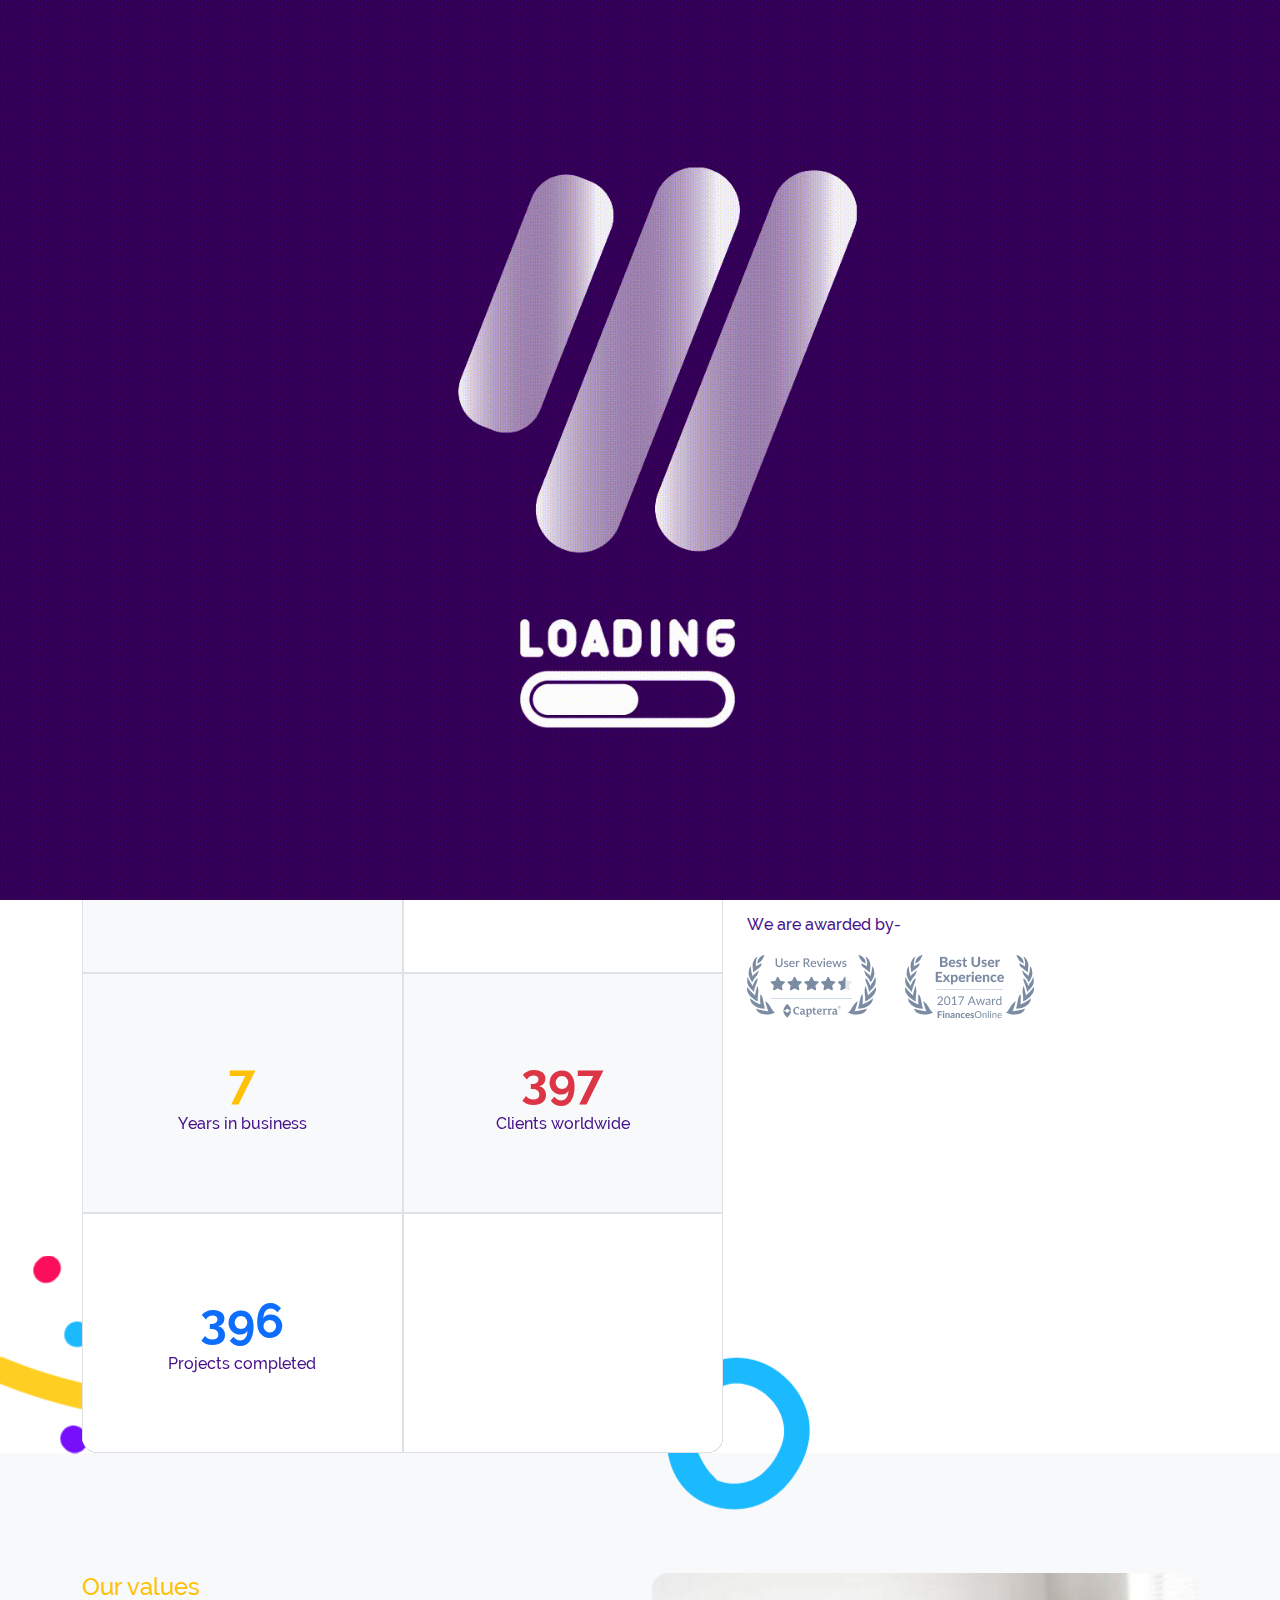
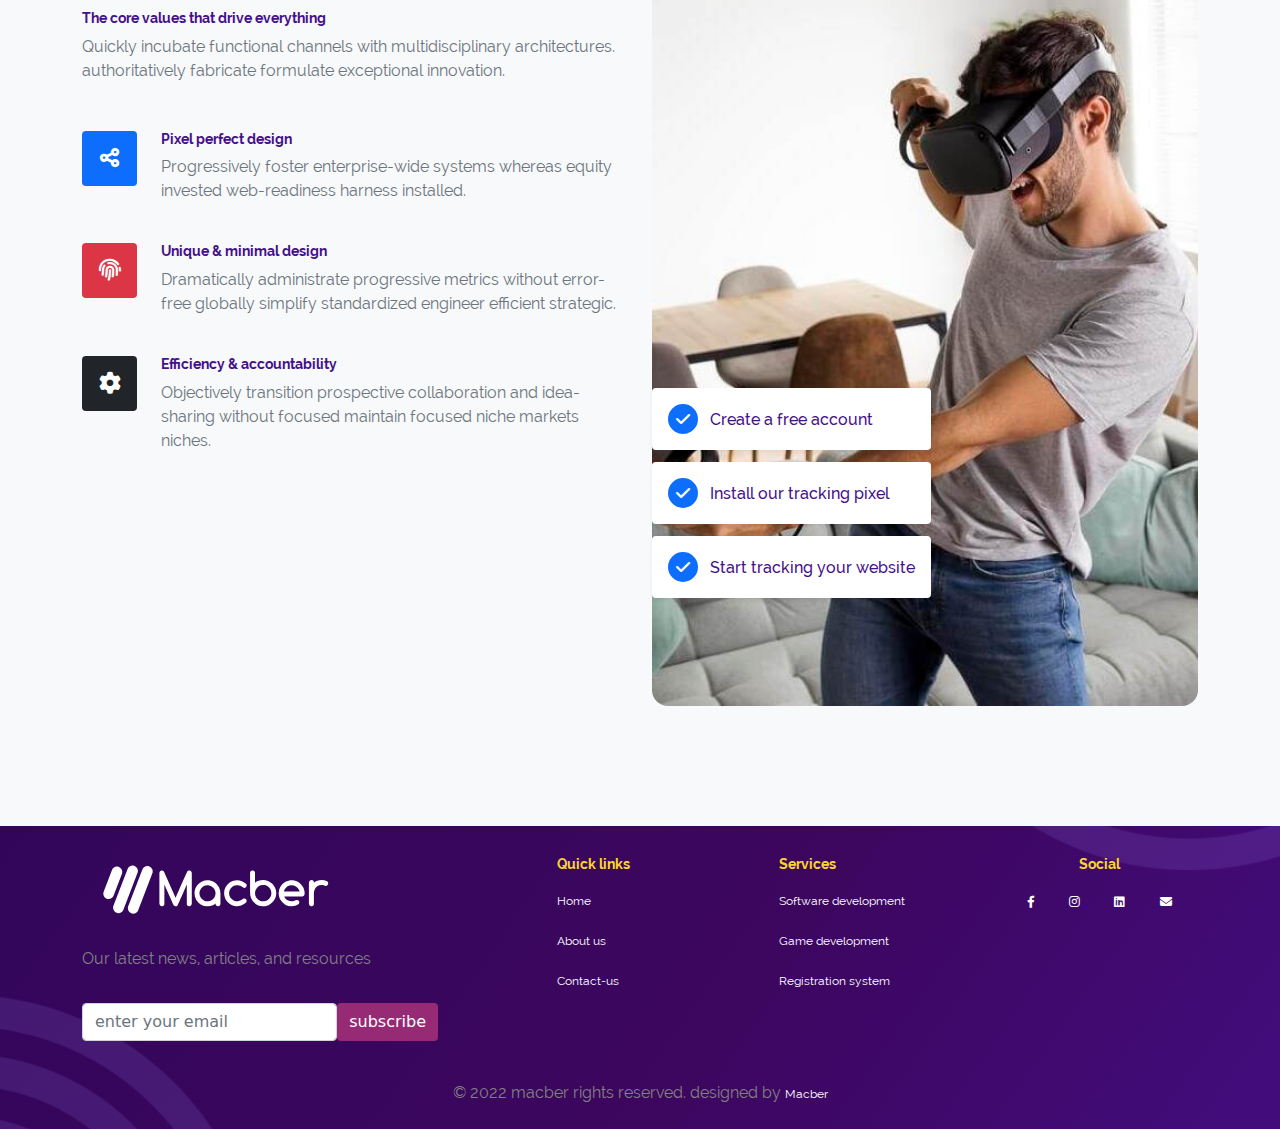
==== about.html @ 7d3a6efb "first commit" ====
<!DOCTYPE html>
<html lang="en">

<head>
    <meta charset="UTF-8">
    <meta http-equiv="X-UA-Compatible" content="IE=edge">
    <meta name="viewport" content="width=device-width, initial-scale=1.0">
    <meta property="og:title" content="macber Middle East 2023 | 23 - 24 May 2023" />
    <meta property="og:description"
        content="macber is a dynamic summit and large scale exhibition bringing together the converging worlds of ecommerce, retail, payments, fintech and identity." />
    <meta property="og:url" content="https://www.terrapinn.com/exhibition/macber -middle-east/index.stm" />
    <meta property="og:image" content="https://www.terrapinn.com/exhibition/macber -middle-east/img/sq_logo.gif" />
    <meta property="og:site_name" content="macber Middle East 2023" />
    <meta property="og:type" content="website" />
    <title>About | Macber</title>
    <link href="src/image/icons/favicon.svg" rel="icon" media="(prefers-color-scheme: light)" />
    <link href="src/image/icons/favicon.svg" rel="icon" media="(prefers-color-scheme: dark)" />
    <link rel="apple-touch-icon-precomposed" sizes="57x57" href="src/image/icons/favicon.svg" />
    <link rel="apple-touch-icon-precomposed" sizes="114x114" href="src/image/icons/favicon.svg" />
    <link rel="apple-touch-icon-precomposed" sizes="72x72" href="src/image/icons/favicon.svg" />
    <link rel="apple-touch-icon-precomposed" sizes="144x144" href="src/image/icons/favicon.svg" />
    <link rel="apple-touch-icon-precomposed" sizes="60x60" href="src/image/icons/favicon.svg" />
    <link rel="apple-touch-icon-precomposed" sizes="120x120" href="src/image/icons/favicon.svg" />
    <link rel="apple-touch-icon-precomposed" sizes="76x76" href="src/image/icons/favicon.svg" />
    <link rel="apple-touch-icon-precomposed" sizes="152x152" href="src/image/icons/favicon.svg" />
    <link rel="icon" type="image/png" href="src/image/icons/favicon.svg" sizes="196x196" />
    <link rel="icon" type="image/png" href="src/image/icons/favicon.svg" sizes="96x96" />
    <link rel="icon" type="image/png" href="src/image/icons/favicon.svg" sizes="32x32" />
    <link rel="icon" type="image/png" href="src/image/icons/favicon.svg" sizes="16x16" />
    <link rel="icon" type="image/png" href="src/image/icons/favicon.svg" sizes="128x128" />
    <meta name="application-name" content="&nbsp;" />
    <meta name="msapplication-TileColor" content="#fff" />
    <meta name="msapplication-TileImage" content="mstile-144x144.png" />
    <meta name="msapplication-square70x70logo" content="mstile-70x70.png" />
    <meta name="msapplication-square150x150logo" content="mstile-150x150.png" />
    <meta name="msapplication-wide310x150logo" content="mstile-310x150.png" />
    <meta name="msapplication-square310x310logo" content="mstile-310x310.png" />

    <!-- ADD STYLESHEET -->
    <link rel="stylesheet" href="src/css/bootstrap.min.css">
    <link rel="stylesheet" href="src/css/common.css">
    <link rel="stylesheet" href="src/css/main.css">
    <link rel="stylesheet" href="src/css/headerFooter.css">
    <link rel="stylesheet" href="src/css/contact.css">
    <link rel="stylesheet" href="src/css/media-screen.css">
    <link rel="stylesheet" href="src/icons/fontawesome-free-6.1.1-web/css/all.css">
    <link rel="stylesheet" href="https://cdnjs.cloudflare.com/ajax/libs/animate.css/4.1.1/animate.min.css" />
    <!-- END STYLESHEET -->
</head>

<body onload="loadfun()">
    <div id="Loading">
    </div>
    <!-- START_NAVBAR -->
    <nav class="navbar navbar-expand-lg navbar-light  ">
        <div class="container-fluid">
            <div class="d-flex" >
                <a class="navbar-brand" href="index.html"><img src="src/image/logos/Macber logo.svg" class="w-100"
                  alt="mavber-logo"></a>
          <button class="navbar-toggler about-btn" type="button" data-bs-toggle="collapse"
              data-bs-target="#navbarSupportedContent" aria-controls="navbarSupportedContent" aria-expanded="false"
              aria-label="Toggle navigation">
              <i class="fa-solid fa-bars"></i>
          </button>
              </div>
           
            <div class="collapse navbar-collapse" id="navbarSupportedContent">
                <ul class=" navbar-nav  ms-auto ">
                    <li class="nav-item ">
                        <a class="nav-link " href="index.html" target="_blank">Home </a>
                    </li>
                    <li class="nav-item active">
                        <a class="nav-link " href="about.html">About</a>
                    </li>  
                </ul>
            </div>
        </div>
    </nav>
    <!-- END_NAVBAR -->
    <!-- START HEADER SECTION -->
    <section class="hero-section-2 about-header-section ptb-120 position-relative overflow-hidden py-3 ">
        <div class="container">
            <div class="row ">
                <div class="col-lg-12 col-md-12 col-sm-12 ">
                    
                    <div class="hero-img relative circle-shape-images">
                        <!--animated shape start-->
                        <div class="bubbles">
                            <div class="bubble"></div>
                            <div class="bubble"></div>
                            <div class="bubble"></div>
                            <div class="bubble"></div>
                            <div class="bubble"></div>
                            <div class="bubble"></div>
                            <div class="bubble"></div>
                            <div class="bubble"></div>
                            <div class="bubble"></div>
                            <div class="bubble"></div>

                        </div>
                    </div>
                   
                    <!--animated shape end-->
                    <div class="row">
                        <div class="col-md-6 m-auto">
                            <div class="content-left">
                                <div class="about-info mb-5">
                                    <h1 class=""><span class="text-uppercase">Grow your</span><br> Business <br>and Customer <span class="text-uppercase">Satisfaction</span> <br> </h1>
                                    <p class="lead text-muted mt-5" style="line-height: 1.5;">Dynamically disintermediate technically sound technologies with
                                        compelling quality vectors error-free communities. </p>
                                </div>
                            </div>
                        </div>
                        <div class="col-md-6">
                            <img src="src/image/aboutnew.png"ass="w-100 img-fluid"  style="width: 100% !important ;">
                        </div>
                    </div>
                </div>
            </div>
        </div>
    </section>
    <!-- End HEADER SECTION -->
    <!-- Story Section -->
    <section class="story ">
        <div class="container">
            <div class="row">
                <div class="col-lg-5 col-sm-12 order-lg-1 ">
                    <div class="head-content">
                        <h4 class="small-text">Our Story</h4>
                        <h2>A Great Story Starts with a Friendly Team</h2>
                        <p class="text-secondary">Globally e-enable principle-centered e-business before dynamic quality
                            vectors cross-media
                            materials before proactive outsourcing leverage other's vertical technology leadership. </p>
                    </div>
                    <div class="mt-4">
                        <h6 class="mb-3">We Are Awarded By-</h6>
                        <img src="src/image/awards-01.png" alt="awards" class="me-4 img-fluid">
                        <img src="src/image/awards-02.png" alt="awards" class="img-fluid">
                    </div>
                </div>
                <div class="col-lg-7 col-sm-12 order-lg-0  wow animate__fadeInLeft " data-wow-duration="2s">
                    <div class="story-grid-wrapper position-relative">
                        <!--animated shape start-->
                        <ul class="position-absolute animate-element parallax-element shape-service d-none d-lg-block"
                            style="transform: translate3d(0px, 0px, 0px); transform-style: preserve-3d; backface-visibility: hidden;">
                            <li class="layer" data-depth="0.02"
                                style="position: relative; display: block; left: 0px; top: 0px; transform: translate3d(-4.6366px, 0.521575px, 0px); transform-style: preserve-3d; backface-visibility: hidden;">
                                <img src="src/image/image-2.png" alt="shape"
                                    class="img-fluid position-absolute color-shape-2 z-5">
                            </li>
                            <li class="layer" data-depth="0.03"
                                style="position: absolute; display: block; left: 0px; top: 0px;  width: 100%; transform: translate3d(-6.9549px, 0.782362px, 0px); transform-style: preserve-3d; backface-visibility: hidden;">
                                <img src="src/image/feature-3.png" alt="shape"
                                    class="img-fluid position-absolute color-shape-3 ">
                            </li>
                        </ul>
                        <!--animated shape end-->
                        <div class="story-grid rounded-custom bg-dark overflow-hidden position-relative">
                            <div class="story-item bg-light border">
                                <h3 class="display-5 fw-bold mb-1 text-success counter"data-speed="1000">150</h3>
                                <h6 class="mb-0">Active Users</h6>
                            </div>
                            <div class="story-item bg-white border">
                                <h3 class="display-5 fw-bold mb-1 text-primary counter"data-speed="1000">24</h3>
                                <h6 class="mb-0">Team Members</h6>
                            </div>
                            <div class="story-item bg-light border">
                                <h3 class="display-5 fw-bold mb-1 text-warning ">7</h3>
                                <h6 class="mb-0">Years In Business</h6>
                            </div>
                            <div class="story-item bg-light border">
                                <h3 class="display-5 fw-bold mb-1 text-danger counter"data-speed="1000">400</h3>
                                <h6 class="mb-0">Clients Worldwide</h6>
                            </div>
                            <div class="story-item bg-white border">
                                <h3 class="display-5 fw-bold mb-1 text-primary counter"data-speed="1000">1250</h3>
                                <h6 class="mb-0">Projects Completed</h6>
                            </div>
                            <div class="story-item bg-white border">
                                
                            </div>
                        </div>
                    </div>
                </div>
            </div>
        </div>
    </section>
    <!-- End Section -->
    <!-- values section -->
    <section class="values ptb-120">
        <div class="container">
            <div class="row">
                <div class="col-lg-6 col-sm-12  wow animate__fadeInLeft " data-wow-duration="5s">
                    <div class="head-content">
                        <h4 class="small-text text-warning">Our Values</h4>
                        <h2>The Core Values that Drive Everything</h2>
                        <p class="text-secondary">Quickly incubate functional channels with multidisciplinary
                            architectures. Authoritatively fabricate formulate exceptional innovation.</p>
                    </div>
                    <ul class="list-unstyled mt-5">
                        <li class="d-flex align-items-start mb-4">
                            <div class="icon-box bg-primary rounded me-4 ">
                                <i class="fa-solid fa-share-nodes text-white"></i>
                            </div>
                            <div class="icon-content">
                                <h3>Pixel Perfect Design </h3>
                                <p class="text-secondary">
                                    Progressively foster enterprise-wide systems whereas equity invested web-readiness
                                    harness installed.
                                </p>
                            </div>
                        </li>
                        <li class="d-flex align-items-start mb-4">
                            <div class="icon-box bg-danger rounded me-4 ">
                                <i class="fa-solid fa-fingerprint"></i>
                            </div>
                            <div class="icon-content">
                                <h3>Unique & Minimal Design</h3>
                                <p class="text-secondary">
                                    Dramatically administrate progressive metrics without error-free globally simplify
                                    standardized engineer efficient strategic.
                                </p>
                            </div>
                        </li>
                        <li class="d-flex align-items-start mb-4">
                            <div class="icon-box bg-dark rounded me-4 ">
                                <i class="fa-solid fa-gear"></i>
                            </div>
                            <div class="icon-content">
                                <h3>Efficiency & Accountability</h3>
                                <p class="text-secondary">
                                    Objectively transition prospective collaboration and idea-sharing without focused
                                    maintain focused niche markets niches.
                                </p>
                            </div>
                        </li>
                    </ul>
                </div>
                <div class="col-lg-6 col-sm-12">
                    <div class="feature-img-warp position-relative d-flex flex-column align-content-end">
                        <ul class="img-overlay-list list-unstyled position-absolute">
                            <li class="d-flex align-items-center bg-white rounded shadow-sm p-3">
                                <i class="fas fa-check bg-primary text-white rounded-circle"></i>
                                <h6 class="mb-0">Create a Free Account</h6>
                            </li>
                            <li class="d-flex align-items-center bg-white rounded shadow-sm p-3">
                                <i class="fas fa-check bg-primary text-white rounded-circle"></i>
                                <h6 class="mb-0">Install Our Tracking Pixel</h6>
                            </li>
                            <li class="d-flex align-items-center bg-white rounded shadow-sm p-3">
                                <i class="fas fa-check bg-primary text-white rounded-circle"></i>
                                <h6 class="mb-0">Start Tracking your Website</h6>
                            </li>
                        </ul>
                        <img src="src/image/feature-img3.jpg" alt="feature image" class="img-fluid rounded-custom">
                    </div>
                </div>
            </div>
        </div>
    </section>
    <!-- Start Team Section -->
    <!-- <section class="team ptb-120 wow animate__fadeIn" data-wow-duration="2s" id="Team">
        <div class="container">
            <div class="row">
                <div class="col-lg-12 col-sm-12">
                    <div class="head-content text-center">
                        <h4 class="small-text text-warning">Our Team</h4>
                        <h2>The People Behind Macber</h2>
                        <p class="text-secondary">Intrinsicly strategize cutting-edge before interoperable applications
                            <br> incubate extensive expertise through integrated intellectual capital.
                        </p>
                    </div>
                </div>
                <div class="col-lg-3 col-md-6 col-sm-12">
                    <div class="team-single-wrap mb-5">
                        <div class="team-img rounded-custom">
                            <img src="src/image/team-1.jpg" alt="team" class="img-fluid position-relative">
                            <ul class="list-unstyled team-social-list d-flex flex-column mb-0">
                                <li class="list-inline-item"><a href="#"><i class="fab fa-linkedin-in"></i></a></li>
                                <li class="list-inline-item"><a href="#"><i class="fab fa-twitter"></i></a></li>
                                <li class="list-inline-item"><a href="#"><i class="fab fa-github"></i></a></li>
                                <li class="list-inline-item"><a href="#"><i class="fab fa-facebook-f"></i></a></li>
                            </ul>
                        </div>
                        <div class="team-info mt-4 text-center">
                            <h5 class="h6 mb-1">John Sullivan</h5>
                            <p class="text-muted small mb-0">Front End Developer</p>
                        </div>
                    </div>

                </div>
                <div class="col-lg-3 col-md-6 col-sm-12">
                    <div class="team-single-wrap mb-5">
                        <div class="team-img rounded-custom">
                            <img src="src/image/team-1.jpg" alt="team" class="img-fluid position-relative">
                            <ul class="list-unstyled team-social-list d-flex flex-column mb-0">
                                <li class="list-inline-item"><a href="#"><i class="fab fa-linkedin-in"></i></a></li>
                                <li class="list-inline-item"><a href="#"><i class="fab fa-twitter"></i></a></li>
                                <li class="list-inline-item"><a href="#"><i class="fab fa-github"></i></a></li>
                                <li class="list-inline-item"><a href="#"><i class="fab fa-facebook-f"></i></a></li>
                            </ul>
                        </div>
                        <div class="team-info mt-4 text-center">
                            <h5 class="h6 mb-1">John Sullivan</h5>
                            <p class="text-muted small mb-0">Front End Developer</p>
                        </div>
                    </div>

                </div>
                <div class="col-lg-3 col-md-6 col-sm-12">
                    <div class="team-single-wrap mb-5">
                        <div class="team-img rounded-custom">
                            <img src="src/image/team-1.jpg" alt="team" class="img-fluid position-relative">
                            <ul class="list-unstyled team-social-list d-flex flex-column mb-0">
                                <li class="list-inline-item"><a href="#"><i class="fab fa-linkedin-in"></i></a></li>
                                <li class="list-inline-item"><a href="#"><i class="fab fa-twitter"></i></a></li>
                                <li class="list-inline-item"><a href="#"><i class="fab fa-github"></i></a></li>
                                <li class="list-inline-item"><a href="#"><i class="fab fa-facebook-f"></i></a></li>
                            </ul>
                        </div>
                        <div class="team-info mt-4 text-center">
                            <h5 class="h6 mb-1">John Sullivan</h5>
                            <p class="text-muted small mb-0">Front End Developer</p>
                        </div>
                    </div>

                </div>
                <div class="col-lg-3 col-md-6 col-sm-12">
                    <div class="team-single-wrap mb-5">
                        <div class="team-img rounded-custom">
                            <img src="src/image/team-1.jpg" alt="team" class="img-fluid position-relative">
                            <ul class="list-unstyled team-social-list d-flex flex-column mb-0">
                                <li class="list-inline-item"><a href="#"><i class="fab fa-linkedin-in"></i></a></li>
                                <li class="list-inline-item"><a href="#"><i class="fab fa-twitter"></i></a></li>
                                <li class="list-inline-item"><a href="#"><i class="fab fa-github"></i></a></li>
                                <li class="list-inline-item"><a href="#"><i class="fab fa-facebook-f"></i></a></li>
                            </ul>
                        </div>
                        <div class="team-info mt-4 text-center">
                            <h5 class="h6 mb-1">John Sullivan</h5>
                            <p class="text-muted small mb-0">Front End Developer</p>
                        </div>
                    </div>

                </div>
                <div class="col-lg-3 col-md-6 col-sm-12">
                    <div class="team-single-wrap mb-5">
                        <div class="team-img rounded-custom">
                            <img src="src/image/team-1.jpg" alt="team" class="img-fluid position-relative">
                            <ul class="list-unstyled team-social-list d-flex flex-column mb-0">
                                <li class="list-inline-item"><a href="#"><i class="fab fa-linkedin-in"></i></a></li>
                                <li class="list-inline-item"><a href="#"><i class="fab fa-twitter"></i></a></li>
                                <li class="list-inline-item"><a href="#"><i class="fab fa-github"></i></a></li>
                                <li class="list-inline-item"><a href="#"><i class="fab fa-facebook-f"></i></a></li>
                            </ul>
                        </div>
                        <div class="team-info mt-4 text-center">
                            <h5 class="h6 mb-1">John Sullivan</h5>
                            <p class="text-muted small mb-0">Front End Developer</p>
                        </div>
                    </div>

                </div>
                <div class="col-lg-3 col-md-6 col-sm-12">
                    <div class="team-single-wrap mb-5">
                        <div class="team-img rounded-custom">
                            <img src="src/image/team-1.jpg" alt="team" class="img-fluid position-relative">
                            <ul class="list-unstyled team-social-list d-flex flex-column mb-0">
                                <li class="list-inline-item"><a href="#"><i class="fab fa-linkedin-in"></i></a></li>
                                <li class="list-inline-item"><a href="#"><i class="fab fa-twitter"></i></a></li>
                                <li class="list-inline-item"><a href="#"><i class="fab fa-github"></i></a></li>
                                <li class="list-inline-item"><a href="#"><i class="fab fa-facebook-f"></i></a></li>
                            </ul>
                        </div>
                        <div class="team-info mt-4 text-center">
                            <h5 class="h6 mb-1">John Sullivan</h5>
                            <p class="text-muted small mb-0">Front End Developer</p>
                        </div>
                    </div>

                </div>
                <div class="col-lg-3 col-md-6 col-sm-12">
                    <div class="team-single-wrap mb-5">
                        <div class="team-img rounded-custom">
                            <img src="src/image/team-1.jpg" alt="team" class="img-fluid position-relative">
                            <ul class="list-unstyled team-social-list d-flex flex-column mb-0">
                                <li class="list-inline-item"><a href="#"><i class="fab fa-linkedin-in"></i></a></li>
                                <li class="list-inline-item"><a href="#"><i class="fab fa-twitter"></i></a></li>
                                <li class="list-inline-item"><a href="#"><i class="fab fa-github"></i></a></li>
                                <li class="list-inline-item"><a href="#"><i class="fab fa-facebook-f"></i></a></li>
                            </ul>
                        </div>
                        <div class="team-info mt-4 text-center">
                            <h5 class="h6 mb-1">John Sullivan</h5>
                            <p class="text-muted small mb-0">Front End Developer</p>
                        </div>
                    </div>

                </div>
                <div class="col-lg-3 col-md-6 col-sm-12">
                    <div class="team-single-wrap mb-5">
                        <div class="team-img rounded-custom">
                            <img src="src/image/team-1.jpg" alt="team" class="img-fluid position-relative">
                            <ul class="list-unstyled team-social-list d-flex flex-column mb-0">
                                <li class="list-inline-item"><a href="#"><i class="fab fa-linkedin-in"></i></a></li>
                                <li class="list-inline-item"><a href="#"><i class="fab fa-twitter"></i></a></li>
                                <li class="list-inline-item"><a href="#"><i class="fab fa-github"></i></a></li>
                                <li class="list-inline-item"><a href="#"><i class="fab fa-facebook-f"></i></a></li>
                            </ul>
                        </div>
                        <div class="team-info mt-4 text-center">
                            <h5 class="h6 mb-1">John Sullivan</h5>
                            <p class="text-muted small mb-0">Front End Developer</p>
                        </div>
                    </div>

                </div>
            </div>
        </div>
    </section> -->
    <!-- End Team Section -->
    <!-- Start location Section -->
    <!-- <section class="location ptb-120 wow animate__fadeIn " data-wow-duration="2s">
        <div class="container">
            <div class="row">
                <div class="col-lg-12 col-ssm-12">
                    <div class="head-content text-center">
                        <h4 class="small-text text-warning">Our Office</h4>
                        <h2>Located Around the World</h2>
                        <p class="text-secondary">
                            Dynamically technically sound technologies with parallel task <br> convergence quality
                            vectors through excellent relationships.
                        </p>
                    </div>
                </div>
                <div class="col-lg-4 col-md-6 mt-4 mt-lg-0 mt-xl-0">
                    <div class="rounded-custom border d-block office-address overflow-hidden z-2"
                        style="background: url('src/image/AdobeStock_273522677.jpeg') no-repeat center center / cover">
                        <div class="office-content text-center p-4">
                            <span class="office-overlay"></span>
                            <div class="office-info">
                                <h5 class="text-white">Egypt</h5>
                                <address>
                                   
                                </address>
                            </div>
                        </div>
                    </div>
                </div>
                <div class="col-lg-4 col-md-6 mt-4 mt-lg-0 mt-xl-0">
                    <div class="rounded-custom border d-block office-address overflow-hidden z-2"
                        style="background: url('src/image/AdobeStock_250903337.jpeg') no-repeat center center / cover">
                        <div class="office-content text-center p-4">
                            <span class="office-overlay"></span>
                            <div class="office-info">
                                <h5 class="text-white">United Kingdom</h5>
                                <address>
                                    <br> <br>
                                </address>
                            </div>
                        </div>
                    </div>
                </div>
                <div class="col-lg-4 col-md-6 mt-4 mt-lg-0 mt-xl-0">
                    <div class="rounded-custom border d-block office-address overflow-hidden z-2"
                        style="background: url('src/image/AdobeStock_323305485.jpeg') no-repeat center center / cover">
                        <div class="office-content text-center p-4">
                            <span class="office-overlay"></span>
                            <div class="office-info">
                                <h5 class="text-white">Saudi Arabia</h5>
                                <address>
                                   
                                </address>
                            </div>
                        </div>
                    </div>
                </div>
                
            </div>
        </div>
    </section> -->
    <!-- END Location Section -->

    <!-- Start Footer Section -->
    <footer class="footer-section  ">
        <!--footer top start-->
        <div class="footer-top  text-white ptb-30">
            <div class="container">
                <div class="row justify-content-between">
                    <div class="col-md-9 col-lg-4 mb-md-4 mb-lg-0">
                        <div class="footer-single-col">
                            <div class="footer-single-col footer-logo mb-4">
                                <img src="src/image/logos/Macber logo (1).svg" alt="logo" class=" logo-white">
                            </div>
                            <p>Our latest news, articles, and resources</p>

                            <form class="newsletter-form position-relative d-block d-lg-flex d-md-flex">
                                <input type="text" class="input-newsletter form-control " placeholder="Enter your email"
                                    name="email" required="" autocomplete="off">
                                <input type="submit" value="Subscribe" data-wait="Please wait..."
                                    class="btn subscribe mt-3 ">
                            </form>
                            <!-- <div class="ratting-wrap mt-4">
                                <h6 class="mb-0 text-white">10/10 Overall rating</h6>
                                <ul class="list-unstyled rating-list list-inline mb-0">
                                    <li class="list-inline-item"><i class="fas fa-star text-warning"></i></li>
                                    <li class="list-inline-item"><i class="fas fa-star text-warning"></i></li>
                                    <li class="list-inline-item"><i class="fas fa-star text-warning"></i></li>
                                    <li class="list-inline-item"><i class="fas fa-star text-warning"></i></li>
                                    <li class="list-inline-item"><i class="fas fa-star text-warning"></i></li>
                                </ul>
                            </div> -->
                        </div>
                    </div>
                    <div class="col-md-12 col-lg-7 col-sm-12 mt-4 mt-md-0 mt-lg-0">
                        <div class="row">

                            <div class="col-md-4 col-lg-4 ">
                                <div class="footer-single-col">
                                    <h3 class="text-left">Quick Links</h3>
                                    <ul class="list-unstyled footer-nav-list mb-lg-0 ">
                                        <li><a href="index.html" class="text-decoration-none nav-link">Home</a></li>
                                        <li><a href="about.html" class="text-decoration-none nav-link">About Us</a></li>
                                        <li><a href="support.html" class="text-decoration-none nav-link">Contact-us</a>
                                        </li>
                                    </ul>
                                </div>
                            </div>

                            <div class="col-md-4 col-lg-4 ">
                                <div class="footer-single-col">
                                    <h3 class="text-left">Services</h3>
                                    <ul class="list-unstyled footer-nav-list mb-lg-0 ">
                                        <li><a href="softwaredevelopment.html"
                                                class="text-decoration-none  nav-link">Software Development
                                            </a></li>
                                        <li><a href="underprocess.html" class="text-decoration-none  nav-link">Game
                                                Development </a>
                                        </li>
                                        <li><a href="underprocess.html"
                                                class="text-decoration-none  nav-link">registration
                                                system</a></li>
                                    </ul>
                                </div>
                            </div>
                            <div class="col-md-4 col-lg-4  text-center">
                                <div class="footer-single-col">
                                    <h3 class="text-center">Social</h3>
                                    <div class="footer-single-col text-start text-lg-end text-md-end">
                                        <ul
                                            class="list-unstyled list-inline footer-social-list mb-0 text-center d-flex justify-content-evenly">
                                            <li class="list-inline-item">
                                                <a href="https://www.facebook.com/Macberllc/" target="_blank"><i
                                                        class="fab fa-facebook-f"></i></a>
                                            </li>
                                            <li class="list-inline-item"><a
                                                    href="https://www.instagram.com/macberegypt/?igshid=ODBkMDk1MTU%3D"><i
                                                        class="fab fa-instagram"></i></a></li>
                                            <li class="list-inline-item"><a
                                                    href="https://www.linkedin.com/company/macbercompany/"><i
                                                        class="fa-brands fa-linkedin"></i></a>
                                            </li>
                                            <li class="list-inline-item"><a href="info@Macber.com" target="_blank">
                                                    <i class="fa-solid fa-envelope text-white "></i>
                                                </a>
                                            </li>
                                        </ul>

                                    </div>
                                </div>
                            </div>
                        </div>
                    </div>

                </div>
            </div>
        </div>
        <!--footer top end-->

        <!--footer bottom start-->
        <div class="footer-bottom   text-white py-4">
            <div class="container">
                <div class="row justify-content-between align-items-center">
                    <div class="col-md-12 col-lg-12">
                        <div class="copyright-text text-center">
                            <p class="mb-lg-0 mb-md-0">© 2022 Macber Rights Reserved. Designed By <a href="#"
                                    class="text-decoration-none text-white text-capitalize">Macber</a></p>
                        </div>
                    </div>
                </div>
            </div>
        </div>
        <!--footer bottom end-->
    </footer>
    <!-- End Footer Section -->
    <!-- ADD Script File -->
    <script src="src/js/jquery.slim.min.js"></script>
    <script src="src/js/bootstrap.bundle.min.js"></script>
    <script src="src/js/slider.js"></script>
    <script src="https://cdnjs.cloudflare.com/ajax/libs/wow/1.1.2/wow.min.js"
        integrity="sha512-Eak/29OTpb36LLo2r47IpVzPBLXnAMPAVypbSZiZ4Qkf8p/7S/XRG5xp7OKWPPYfJT6metI+IORkR5G8F900+g=="
        crossorigin="anonymous" referrerpolicy="no-referrer"></script>
    <script src="src/js/wow.js"></script>
    <script src="src/js/master.js"></script>
    <!-- END Script File -->
   <script>
    // Counter 
let counter = document.querySelectorAll(".counter");
let arr = Array.from(counter);
arr.map((item)=>{
let count = item.innerHTML;
item.innerHTML = "";
countNumber= 0;
function counterUp(){
item.innerHTML= countNumber++;
if ( countNumber > count ) {
    clearInterval(stop);
}
}

let stop = setInterval(() => {
counterUp();
},item.dataset.speed/count );

});
   </script>
</body>

</html>
---- src/css/common.css ----
/* Common Style*/
*{
  text-decoration: none !important;
  text-transform: lowercase;
}

*::first-letter{
  text-transform: uppercase;
}

:root{
    /* Colors */
    --primary-color1: #45108A;
    --primary-color2: #972A74;
    --secondary-color: #828282;;
    --neutral-color1:#FFFFFF;
    --neutral-color2:#F2F2F2;
    --accent-color:#FAD62C;
    --semantic-color1:#10BC68;
    --semantic-color2:#C41E1A;
    --background-color-1: linear-gradient(296.7deg, #45108A -5.17%, #3D0661 42.59%, #3D065F 42.6%, #200554 168.23%);;
    --bs-primary-soft: #ceddff;
    --bs-success-soft: #def4ed;
    --bs-info-soft: #dcf0ff;
    --bs-warning-soft: #fff2d8;
    --bs-danger-soft: #fcdde1;
    --bs-dark-soft: #c9c7f7;
    --bs-second-color-soft: #ffcf70;

    /* size */
    
    --font-size-61:61px;
    --font-size-49:49px;
    --font-size-39:39px;
    --font-size-31:31px;
    --font-size-25:25px;
    --font-size-20:20px;
    --font-size-16:16px;
    --font-size-13:13px;
    --font-size-10:10px;

    /*  weight  */
    --font-weight-bold:800;
    --font-weight-regular:400;
}
.h1,
  .display-1,
  .h2,
  .display-2,
  .h3,
  .display-3,
  .h4,
  .display-4,
  .h5,
  .display-5,
  .h6,
  .display-6,
  h1,
  h2,
  h3{
    font-family:Raleway-Bold;
    color: var(--primary-color1);
    font-size: 14px;
    }
  h4,
  h5,
  h6 {
    font-family:Raleway-Mediuam;
    color: var(--primary-color1);
  }
  p,
  span{
    font-family:   Raleway-Regular;
    color: var(--secondary-color);
  }
  .ptb-120 {
    padding: 120px 0;
  }

.f-61
{
font-size: var(--font-size-61);
font-weight: (--font-weight-bold);
}

.f-49
{
font-size: var( --font-size-49);
}
.f-39
{
font-size: var(--font-size-39);
}
.f-31
{
font-size: var(--font-size-31);
}
.f-25
{
font-size: var(--font-size-25);
font-weight: var(--font-weight-regular);
font-family:   Raleway-Regular;
font-style: normal;
line-height: 29px;
text-align: center;
letter-spacing: 0;
text-transform: capitalize;
}
.f-20
{
font-size: var(--font-size-20);
font-weight: var(--font-weight-regular);
font-family:  Raleway-Regular;
}
.f-16
{
font-size: var(--font-size-16);
font-weight: var(--font-weight-regular);
font-family:  Raleway-Regular;
}
.f-13
{
font-size: var(--font-size-13);
}
.f-10
{
font-size: var(--font-size-10);
}

/* Common class for sections */
.p-60{
  padding: 120px 0;
}
.bg-circle{
  background-image: url('../../src/image/icons/gold-circles.svg');
  background-repeat: no-repeat;
  height: 150px;

}
.span-text{
  font-size: var(--font-size-20);
  font-family:  Raleway-Regular;
  color: var(--secondary-color);
  line-height: 23px;
  letter-spacing: 0;
  margin-left: 19px;
}
.head-ofsection{
  font-size: var(--font-size-39);
  font-family:  Raleway-Regular;
  color: var(--secondary-color);
  /* line-height: 57px; */
  display: flex;
  align-items: center;
  letter-spacing: 0;
  text-transform: capitalize;
  margin-top: 20px;
  
}

.btn-costume-one{
  border: 1px solid var(--accent-color);
  border-radius: 36.5px;
  padding: 0.2px 25px;
  font-size: 22px;
  text-align: center;
  font-family: Raleway-Mediuam;

}
.btn-costume-one:hover{
  color: var(--neutral-color1);
  cursor: pointer;
  transform: scale(.9);
  transition: transform 2s;
}

.btn-costume-two{
  border: 1px solid var(--primary-color2);
  background-color: var(--primary-color2);
  color: var(--neutral-color1);
  border-radius: 36.5px;
  padding: 8px 20px;
}
.btn-costume-two:hover{
  border: 1px solid var(--accent-color);
  background-color: var(--accent-color);
  color: var(--neutral-color1);
  cursor: pointer;
  transform: scale(.9);
  transition: transform 2s;
}
.btn-purble {
  color: var(--neutral-color1);
  background-color: var(--primary-color1);
  border-color: var(--primary-color1);
  -webkit-box-shadow: none;
  box-shadow: none;
  padding: 0.5rem 1.25rem;
}
.btn-purble:hover{
  color: var(--neutral-color1);
  background-color: var(--accent-color);
  border-color: var(--accent-color1);
}
.btn-purble-outline{
  color: var(--primary-color1);

  border-color: 1px solid var(--primary-color1);
   border-radius: 36.5px;;
  -webkit-box-shadow: none;
  box-shadow: none;
  padding: 0.2rem 1.25rem;
}
.btn-purble-outline:hover{
  color: var(--neutral-color1);
  background-color: var(--accent-color);
  border-color: var(--accent-color1);
}
.page-link {
  color: var(--primary-color1);
}
.page-item.active .page-link {
  z-index: 3;
  color: #fff;
  background-color: var(--primary-color1);
  border-color: var(--primary-color1);
}

.nav-link:hover{
  color: var(--accent-color);
}

.bg-gradient {
  background: -webkit-gradient(linear, left top, right top, from(#442772), to(#54279c)) !important;
  background: linear-gradient(90deg, #442772, #54279c) !important;
}

/* ************************************ */

.projects .card-body .btn-link{
  font-family: Raleway-Bold;
  font-style: normal;
  font-weight: var(--font-weight-bold);
  font-size: var(--font-size-16);
  line-height: 29px;
  text-decoration-line: underline;
  text-transform: capitalize;
  color: var(--primary-color2);
  }
  .projects .card-body .btn-link:hover{
      color: var(--semantic-color1);
    cursor: pointer;
    transform: scale(1.5);
    transition: rotate 2s;
  }

  .projects .card-body .btn-read{
    font-family: Raleway-Bold;
    font-style: normal;
    font-weight: var(--font-weight-bold);
    font-size: var(--font-size-16);
    line-height: 29px;
    text-decoration-line: underline;
    text-transform: capitalize;
    color: var(--primary-color2);
    }
    .projects .card-body .btn-read:hover{
        color: var(--semantic-color1);
      cursor: pointer;
      /* transform: scale(1.5); */
      transition: rotate 2s;
    }
    .btn--text{
      background-color: none !important;
      border: none !important;
    }
/* END */


  /* @font-face {
    font-family: Raleway-Bold;
    src: url(../../src/fonts/Poppins/Raleway-Bold.ttf);
  }

  @font-face {
    font-family: Raleway-Regular;
    src: url(../../src/fonts/Poppins/Raleway-Regular.ttf);
  }

  @font-face {
    font-family: Raleway-Mediuam;
    src: url(../../src/fonts/Poppins/Raleway-Mediuam.ttf);
  } */

  /* sssss */
  @font-face {
    font-family: Raleway-Bold;
    src: url(../../src/fonts/raleway/Raleway-Bold.ttf);
  }
  @font-face {
    font-family: Raleway-Mediuam;
    src: url(../../src/fonts/raleway/Raleway-Medium.ttf);
  }
  @font-face {
    font-family: Raleway-Regular;
    src: url(../../src/fonts/raleway/Raleway-Regular.ttf);
  }
  /*  */

  

  @font-face {
    font-family: Raleway-Thin;
    src: url(../../src/fonts/raleway/Raleway-Thin.ttf);
  }
  /* Loadin GIF  */
  #Loading{
    position: fixed;
     width: 100%;
    height: 100%;
    background:#3D065F  url('../../src/image/load.gif.gif');
    background-repeat: no-repeat;
    background-position: center;
    z-index: 99999 ;
    background-size: cover;
    
  }
 /* Preloader
=========*/
.page-wrapper{
	position:relative;
	margin:0 auto;
	width:100%;
	min-width:300px;
	overflow: hidden;
}
#loader-wrapper {
	position: fixed;
	top: 0;
	left: 0;
	width: 100%;
	height: 100%;
	z-index: 2000;
	overflow: hidden;
}
.no-js #loader-wrapper {
	display: none;
}
  
#loader-wrapper .loader-section {
	position: fixed;
	top: 0;
	width: 50%;
	height: 100%;
	background: #fafafa;
	z-index: 10;
}
  
#loader-wrapper .loader-section.section-left {
	left: 0;
}
  
#loader-wrapper .loader-section.section-right {
	right: 0;
}
  
/* Loaded styles */
.loaded #loader-wrapper .loader-section.section-left {
	-webkit-transform: translateX(-100%);
			transform: translateX(-100%);
	transition: all 0.7s 0.3s cubic-bezier(0.645, 0.045, 0.355, 1);
}
  
.loaded #loader-wrapper .loader-section.section-right {
	-webkit-transform: translateX(100%);
			transform: translateX(100%);
	transition: all 0.7s 0.3s cubic-bezier(0.645, 0.045, 0.355, 1);
}
  
.loaded #loader {
	opacity: 0;
	transition: all 0.3s ease-out;
}
  
.loaded #loader-wrapper {
	visibility: hidden;
	-webkit-transform: translateY(-100%);
			transform: translateY(-100%);
	transition: all 0.3s 1s ease-out;
}
#loader  {
	animation: rotate 1s ease-in;  
	height: 50px;
	width: 50px;
	z-index: 2000;
	top: 50%;
	position: absolute;
	left: 48%;
}
  
#loader:before,
#loader:after {   
	border-radius: 50%;
	content: '';
	display: block;
	height: 20px;  
	width: 20px;
}
#loader:before {
	animation: ball1 1s infinite;  
	background-color: #c42972;
	box-shadow: 30px 0 0 #bc2975;
	margin-bottom: 10px;
}
#loader:after {
	animation: ball2 1s infinite; 
	background-color: #fb375c;
	box-shadow: 30px 0 0 #fb6a4a;
}
  
@keyframes rotate {
	0% { 
	  -webkit-transform: rotate(0deg) scale(0.8); 
	  -moz-transform: rotate(0deg) scale(0.8);
	}
	50% { 
	  -webkit-transform: rotate(360deg) scale(1.2); 
	  -moz-transform: rotate(360deg) scale(1.2);
	}
	100% { 
	  -webkit-transform: rotate(720deg) scale(0.8); 
	  -moz-transform: rotate(720deg) scale(0.8);
	}
}
  
@keyframes ball1 {
	0% {
	  box-shadow: 30px 0 0 #f8b334;
	}
	50% {
	  box-shadow: 0 0 0 #f8b334;
	  margin-bottom: 0;
	  -webkit-transform: translate(15px,15px);
	  -moz-transform: translate(15px, 15px);
	}
	100% {
	  box-shadow: 30px 0 0 #f8b334;
	  margin-bottom: 10px;
	}
}
  
@keyframes ball2 {
	0% {
	  box-shadow: 30px 0 0 #97bf0d;
	}
	50% {
	  box-shadow: 0 0 0 #97bf0d;
	  margin-top: -20px;
	  -webkit-transform: translate(15px,15px);
	  -moz-transform: translate(15px, 15px);
	}
	100% {
	  box-shadow: 30px 0 0 #97bf0d;
	  margin-top: 0;
	}
}
  
  /* END */


  /* Button scroll up */
#myBtn {
  display: none;
  position: fixed;
  bottom: 20px;
  right: 30px;
  z-index: 99;
  font-size: 28px;
  border: none;
  outline: none;
  background-color: var(--primary-color2) !important;
  color: white;
  cursor: pointer;
  /* padding:0 15px; */
  border-radius: 8px;
  transition: ease-in-out 1s;
  width: 50px;
  height: 50px;
  border-radius: 50%;
}


#myBtn:hover {
  background-color: var(--accent-color);
  transform: scale(1.1);
}
/* END  */
/* Show More & less */
#profile-description .show-more-height { 
  height: 40px; 
  overflow:hidden; 
}


/* END */

.line-bottom{
  border: 1px solid;
    text-align: center;
    /* width: 50%; */
    color: #ccc;
    display: flex;
    justify-content: center;
}

.bubbles{
  position:absolute;
  width:100%;
  height: 100%;
  z-index:0;
  overflow:hidden;
  top:0;
  left:0;
}
.bubble{
  position: absolute;
  bottom:-100px;
  width:40px;
  height: 40px;
  background:#f1f1f1;
  border-radius:50%;
  opacity:0.5;
  animation: rise 10s infinite ease-in;
}
.bubble:nth-child(1){
  width:40px;
  height:40px;
  left:10%;
  animation-duration:8s;
}
.bubble:nth-child(2){
  width:20px;
  height:20px;
  left:20%;
  animation-duration:5s;
  animation-delay:1s;
}
.bubble:nth-child(3){
  width:50px;
  height:50px;
  left:35%;
  animation-duration:7s;
  animation-delay:2s;
}
.bubble:nth-child(4){
  width:80px;
  height:80px;
  left:50%;
  animation-duration:11s;
  animation-delay:0s;
}
.bubble:nth-child(5){
  width:35px;
  height:35px;
  left:55%;
  animation-duration:6s;
  animation-delay:1s;
}
.bubble:nth-child(6){
  width:45px;
  height:45px;
  left:65%;
  animation-duration:8s;
  animation-delay:3s;
}
.bubble:nth-child(7){
  width:90px;
  height:90px;
  left:70%;
  animation-duration:12s;
  animation-delay:2s;
}
.bubble:nth-child(8){
  width:25px;
  height:25px;
  left:80%;
  animation-duration:6s;
  animation-delay:2s;
}
.bubble:nth-child(9){
  width:15px;
  height:15px;
  left:70%;
  animation-duration:5s;
  animation-delay:1s;
}
.bubble:nth-child(10){
  width:90px;
  height:90px;
  left:25%;
  animation-duration:10s;
  animation-delay:4s;
}
@keyframes rise{
  0%{
    bottom:-100px;
    transform:translateX(0);
  }
  50%{
    transform:translate(100px);
  }
  100%{
    bottom:1080px;
    transform:translateX(-200px);
  }
}
---- src/css/main.css ----
@import url(./common.css);

/* About Section */

.about-content-head{
    background: linear-gradient(296.7deg, #45108A -5.17%, #3D0661 42.59%, #3D065F 42.6%, #200554 168.23%);
    -webkit-background-clip: text;
    -webkit-text-fill-color: transparent;
    background-clip: text;
    text-fill-color: transparent;
    font-family: Raleway-Bold;
   
  }
  .about-content{
   font-family: Raleway-mediuam;
  font-style: normal;
  font-weight: var(--font-weight-regular);
  font-size: var(--font-size-16);
  color: var(--secondary-color);
  line-height: 23px;
  align-items: center;
  text-transform: capitalize;
  }
  
  .box{
    background: #FCF9FF;
  box-shadow: 0px 0px 13px #DED6E8;
  border-radius: 5px;
  position: relative;
  /* width: 350px; */
  height: 250px;
  }
  
  .card-content{
    padding-top: 4rem;
    text-align: center;
    padding-bottom: 21px;
  }
  .content-p{
    font-size: var(--font-size-16);
    color: var(--secondary-color);
    font-weight: var(--font-weight-regular);
    align-items: center;
  text-align: center;
  letter-spacing: 0;
  text-transform: capitalize;
  margin: 10px 0;
    padding-bottom: 15px; 
  font-family: Raleway-Regular !important;
  }
  .content-h4{
    font-family: Raleway-Medium;
    font-style: normal;
    font-weight: var(--font-weight-bold);
    font-size: var(--font-size-31);
    color: var(--primary-color2);
    line-height: 36px;
    letter-spacing: 0;
    text-transform: capitalize;
  }
  .box .img-iconbox{
    /* background: linear-gradient(296.7deg, #45108A -5.17%, #3D0661 42.59%, #3D065F 42.6%, #200554 168.23%);
  box-shadow: 0px 0px 13px #DED6E8;
  width: 90px;
  height: 90px;
  border-radius: 50%; */
  position: absolute;
  top: -46px;
  left: 37%;
  }
  
  .img-iconbox img {
    position: absolute;
    left: -38px;
    top: -35px;
}
.why-choose-us{
  background-image: url('../../src/image/newmisiion.png');
  background-position: center;
  background-repeat: no-repeat;
  width: 100%;
  height: 100vh;
  background-color: #F8F9FA;
}
.why-choose-us .box{
  background-color: #ddc554;
  height: auto;
}
.box-mis{
  background: transparent;
  box-shadow: 0px 0px 13px #DED6E8;
  border-radius: 5px;
  position: relative;
  /* width: 350px; */
  /* padding: 8rem  0; */
  margin-top: 5rem;
  position: relative;
  left: 83px;
  top: 97px;
  border: 23px solid yellow;
}
.box-vis{
  background: #4a4085;
  box-shadow: 0px 0px 13px #DED6E8;
  border-radius: 5px;
  position: relative;
  /* width: 350px; */
  padding: 2rem 0;
  position: relative;
  left: 10px;
  bottom: 10px;
}
 .span-box{
  color: #ddc554;
  font-family: Raleway-Regular;
  text-transform: lowercase;
}
.why-choose-us h1{
  color: yellow;
  font-family: Raleway-Bold;
  text-transform: uppercase;
}
.why-choose-us p{
  text-align: justify;
  margin:0 20px;
}
.box-vis h1{
  font-family: Raleway-Bold;
  text-transform: uppercase;
}
  /* END About US */

  /* OUR WORK */
.form-edit{
    width: 40%;
    border: none;
    font-size: var(--font-size-20);
    font-weight: var(--font-weight-bold);
    text-transform: capitalize;
    color: var(--secondary-color);
    margin-top: 25px;
    border-bottom: 1px solid var(--secondary-color);
}
.content-dep{
  padding:30px 10px 30px;
  /* position: relative;
  /* top: 25%; */
  /*left: 5%; */
}
.text-bg{
    position: relative;
    background: linear-gradient(296.7deg, #45108A -5.17%, #3D0661 42.59%, #3D065F 42.6%, #200554 168.23%);;
}
.department-info{
font-family: Raleway-Bold;
font-style: normal;
font-weight: var(--font-weight-bold);
font-size: var(--font-size-25);
/* line-height: 29px; */
letter-spacing: 0;
text-transform: capitalize;
color: var(--neutral-color1);
text-align: left;
}
.dep-head{
    font-family: Raleway-Bold;
font-weight: var(--font-weight-bold);
font-size: var(--font-size-31);
/* line-height: 57px; */
text-transform: capitalize;
color: var(--accent-color);
text-align: left;
}
.dep-par{
    /* font-family: Signika-Regular; */
font-weight: var(--font-weight-regular);
font-size: var(--font-size-13);
/* line-height: 19px; */
letter-spacing: 0;
line-height: 2em;
text-transform: capitalize;
color: #ccc;
text-align: left;
}
.dep-btn{
    color:  #45108A ;
    font-size: var(--font-size-20);
    font-weight: var(--font-weight-bold);
    /* display: flex; */
    justify-content: center;
    /* background: linear-gradient(296.7deg, #45108A -5.17%, #3D0661 42.59%, #3D065F 42.6%, #200554 168.23%); */

}
/* END */

/* Start projects */
.projects{
  background-image: url('../../src/image/pattern.svg');
  /* background-position: center; */
}
.projects .card-body .card-subtitle{
font-family: Raleway-Bold;
font-style: normal;
font-weight: var(--font-weight-bold);
font-size: var(--font-size-16);
line-height: 29px;
letter-spacing: 0;
text-transform: capitalize;
background: linear-gradient(296.7deg, #45108A -5.17%, #3D0661 42.59%, #3D065F 42.6%, #200554 168.23%);
-webkit-background-clip: text;
-webkit-text-fill-color: transparent;
background-clip: text;
text-fill-color: transparent;
} 

.projects .card-body .card-title{
    font-family: Raleway-Bold;
font-style: normal;
font-weight: var(--font-weight-bold);
font-size: var(--font-size-31);
line-height: 57px;
letter-spacing: 0;
text-transform: capitalize;
background: linear-gradient(296.7deg, #45108A -5.17%, #3D0661 42.59%, #3D065F 42.6%, #200554 168.23%);
-webkit-background-clip: text;
-webkit-text-fill-color: transparent;
background-clip: text;
text-fill-color: transparent;
}

.projects .card-body .card-text{
font-family: Signika-Regular;
font-weight: var(--font-weight-bold);
font-size: var(--font-size-16);
line-height: 19px;
letter-spacing: 0;
text-transform: capitalize;
color: var(--secondary-color);
}

.projects .card-body .btn-link{
font-family: Raleway-Bold;
font-style: normal;
font-weight: var(--font-weight-bold);
font-size: var(--font-size-16);
line-height: 29px;
text-decoration-line: underline;
text-transform: capitalize;
color: var(--primary-color2);
}
.projects .card-body .btn-link:hover{
    color: var(--semantic-color1);
  cursor: pointer;
  transform: scale(1.5);
  transition: rotate 2s;
}
/* END */
/* Start jobs */
.card-job{
    background: linear-gradient(296.7deg, #45108A -5.17%, #3D0661 42.59%, #3D065F 42.6%, #200554 168.23%);
box-shadow: 0px 3.66031px 5.49047px rgba(0, 0, 0, 0.25);
border-radius: 27.4523px;
}
.jop-dec{
    font-family: Raleway-Regular;
font-style: normal;
font-weight: var(--font-weight-bold);
font-size: var(--font-size-13);
line-height: 19px;
display: flex;
align-items: center;
letter-spacing: 0;
text-transform: capitalize;
color: var(--neutral-color1);
}
.job-time{
    font-family: Raleway-Regular;
    /* font-style: normal; */
    font-weight: var(--font-weight-bold);
    font-size: var(--font-size-16);
    line-height: 23px;
    display: flex;
    align-items: center;
    text-align: justify;
    letter-spacing: 0;
    text-transform: capitalize;
    
    color: var(--neutral-color1);
    
}
.job-info li i{
  font-family: Raleway-Regular !important;

}
.span-title{
  color: #999;
  font-weight: 600;
}
/* END */

.contact-us{
  background-image: url(../../src/image/contact\ us.png);
  background-repeat: no-repeat;
  background-position: center;
  background-size: cover;
}
.contact-us .touch{
  color: var(--neutral-color1);
}

.touch .form-control{
  border: 2px solid #FFFFFF;
  border-radius: 10px;
  background-color: transparent;
  font-family: Raleway-Regular;
  color: var(--neutral-color1);
}
.touch .form-select{
  background-color: transparent;
  color: #ccc;
}
.form-label{
  font-family: Raleway-Medium;
}
.head-contact{
  font-family: Raleway-Medium;
}
.custom-shadow {
  -webkit-box-shadow: 0 5px 20px 0 rgb(210 210 245 / 50%);
  box-shadow: 0 5px 20px 0 rgb(210 210 245 / 50%);
}
.contact-us-promo i{
  font-size: 5rem;
  color: var(--neutral-color1);
  margin-bottom: 1rem;
}
/* start  */

.rounded-custom {
  border-radius: 1rem !important;
}

.bg-danger-soft {
  background-color: var(--bs-danger-soft);
}

.bg-warning-soft {
  background-color: var(--bs-warning-soft);
}

.bg-dark-soft {
  background-color: var(--bs-dark-soft);
}

.bg-success-soft {
  background-color: var(--bs-success-soft);
}

.bg-info-soft {
  background-color: var(--bs-info-soft);
}

.bg-primary-soft {
  background-color: var(--bs-primary-soft);
}

.article-title{
  color: var(--primary-color1);
  font-family: Raleway-Medium;

}
.article-content p{
  color: var(--secondary-color);
  font-family: Raleway-Regular;
}
/* end */
/* start features */
.cta-img {
  width: 35%;
  padding-top: 2rem;
  right: 0;
}
.features{
  background-color: #F8F9FA;
}
.features-icon {
  color: var(--primary-color1);
  font-size: 2rem;
  padding: 1rem 0;
}
.rounded img{
  border-radius: 5%;
}
.features-icon{
  font-size: 40px;
}
.icon-color{
}
/* END */


/* Process Section */
.content-head h2{
 color: var(--primary-color1)
}
.content-head p{
  color:rgb(150, 149, 149)150, 149, 149);
}
.text-head-pros , .numbertext {
  color: var(--primary-color1) !important;
  font-weight: 400;
  text-transform: capitalize;
}
.pra-head-pros{
  color: rgb(124, 116, 116);
}
.process-icon-2{

  position: relative;
  width: 25%;
  height: 25%;
  line-height: 60px;
  text-align: center;
  font-size: 22px;
  transition: all 1.3s ease-in-out;
  margin-right: 10px;
}

.process-icon-2:after {
  content: "";
  position: absolute;
  top: -20px;
  width: 0;
  right: 47%;
  -webkit-transform: translate(-50%, 50%);
  transform: translate(-50%, 50%);
  height: 150px;
  z-index: -1;
  border-style: dashed;
  border-width: 1px;
  border-color: var(--bs-secondary-dark);
  background-color: transparent;
}
.process-icon-2{
  color: var(--primary-color1);
}
.process-icon-2 .fa-solid:hover{
  color: var(--accent-color);
  transform: scale(1.5) !important;
  cursor: pointer;
}
.icon-content .h6:hover{
  color: var(--accent-color) !important;
  cursor: pointer;
}


.icon-box i {
  width: 55px;
  height: 55px;
  line-height: 55px;
  text-align: center;
  font-size: 22px;
  color: #fff;
}
/* End Section */


/* Start Support */
.support-section{
background-image: url('../../src/image/page-header-bg.png');
background-position: center center ;
background-repeat: no-repeat;
background-size: cover;
width: 100%;
color: var(--accent-color);
}

/* end */
/* Testimonial Section */
.testimonial{
  padding: 3rem;
  
}
.testimonial .nav-link{
  border-color: rgba(101, 101, 101, 0.06) !important;
  background: rgba(255, 255, 255, 0.1) !important;
  margin: 0 1rem;
}

.testimonial .tab-pane {
  padding: 2rem 0;
}
.testimonial .tab-pane h3{
  color: #fff;
}

.testimonial p{
  color: #fff !important;
  line-height: 2.2;
}

.rounded-custom {
  border-radius: 1rem !important;
}
.testimonial .tablink{
  background-color: transparent;
  border: none !important;
}
/* End Section */

/* About Page */
/* Start Hero Section 2  */
.hero-section-2{
 /* background-image: url('../../src/image/pattern.svg'); */
 width: 100%;
  background-position: center center;
  background-repeat:repeat-x;
  color: var(--primary-color1);
margin-top: 10px;
  padding-top: 60px !important;
}

.hero-section-2 .content-left{max-width: 602px;
  margin-right: 30px;
}
.hero-section-2 .content-right{
    display: flex;
  
    -webkit-box-orient: vertical;
    -webkit-box-direction: normal;
    -ms-flex-direction: column;
    flex-direction: column;
}



.hero-section-2 .bubbles{
  z-index: 100;
}
.about-info h1{
  font-size: 57px;
  text-transform: uppercase;
}

/* END Hero Section 2 */
/* Story Section */
.story{
  background: url(../../src/image/dot-dot-wave-shape.svg) no-repeat left bottom;
}

/* .story h2{
  color: var(--bs-dark-light) !important;
} */
.story .animate-element{
  transform: translate3d(0px, 0px, 0px);
  transform-style: preserve-3d;
  backface-visibility: hidden;
  width: 100%;
  animation-name: example;
  animation-duration: 8s;
  animation-iteration-count: 3;
}
.shape-service .color-shape-2 {
  right: 38rem;
  bottom: -45rem;
  -webkit-box-flex: 0;
  -ms-flex: 0 0 auto;
  flex: 0 0 auto;

}
@keyframes example {
  0%   { left:0px; top:0px; !important}
  25%   {left:200px; top:0px; !important}
  50%  { left:200px; top:200px;}
  75%  { left:0px; top:200px;}
  100% { left:0px; top:0px;}
}
.shape-service .color-shape-3 {
  top: 39rem;
  left: 37rem;
  -webkit-box-flex: 0;
  -ms-flex: 0 0 auto;
  flex: 0 0 auto;
  transition: width 2s;

}
.position-absolute {
  position: absolute !important;
}
.z-5{
  z-index: 5;
}
.layer{
  position: absolute;
  display: block;
  left: 0px;
  top: 0px;
  transform: translate3d(-2.68603px, 1.32661px, 0px);
  transform-style: preserve-3d;
  backface-visibility: hidden;

}


.story-grid{
  width: 100%;
height: 720px;
display: grid;
grid-template-columns: 1fr 1fr;
grid-template-rows: auto auto;
}

.story-item {
      display: -webkit-box;
      display: -ms-flexbox;
      display: flex;
      -webkit-box-orient: vertical;
      -webkit-box-direction: normal;
      -ms-flex-direction: column;
      flex-direction: column;
      -webkit-box-pack: center;
      -ms-flex-pack: center;
      justify-content: center;
      padding: 1.5rem;
      text-align: center;
      width: 100%;
}

@media (min-width: 1200px){


.display-5 {
  font-size: 3rem !important;
}
}
/* End Section  */

/* Start values section */
.values{
  background-color: #F8F9FA;
}

.img-overlay-list{
  left: 0;
  top: 55%;
  z-index: 1;
  grid-row-gap: 17px;
  -ms-grid-columns: 1fr;
  grid-template-columns: 1fr;
  -ms-grid-rows: auto;
  grid-template-rows: auto;
}

.img-overlay-list li{
  margin: 12px 0;
}

.img-overlay-list li i {
  width: 30px;
  height: 30px;
  line-height: 30px;
  text-align: center;
  margin-right: 12px;
}


/* End Section */

/* Start Team Section */
.team-img {
  position: relative;
  overflow: hidden;
}
.team-single-wrap {
  position: relative;
  display: block;
  overflow: hidden;
  -webkit-transition: all 0.3s ease;
  transition: all 0.3s ease;
}
.team-single-wrap:hover .team-img img {
  -webkit-transform: scale(1.1);
  transform: scale(1.1);
  -webkit-box-shadow: 0 0 1.25rem rgb(31 45 61 / 5%);
  box-shadow: 0 0 1.25rem rgb(31 45 61 / 5%);
}

.team-single-wrap  i{
  visibility: hidden!important;
}
.team-single-wrap:hover  i{
  visibility: visible!important;
}

.team-social-list li i{
 color: var(--bs-secondary) !important;
font-size: 1.3rem;
padding: .5rem 0;
}
.team-social-list li i:hover{
  color: var(--bs-primary) !important;  
}

.team-single-wrap{
position: relative;
  display: block;
  /* overflow: hidden; */
  -webkit-transition: all 0.3s ease;
  /* transition: all 0.3s ease; */
}
.team-social-list {
  position: absolute;
  top: 8%;
  right: 8%;
}
.team-info h6{
  font-weight: bold;
}
/* ********************************************** */
.location{
  background-color: #F8F9FA;
}
.office-address {
  height: 360px;
  position: relative;
  width: 100%;
  -webkit-transition: all 0.3s ease-in;
  transition: all 0.3s ease-in;
}
.office-address:hover{
  transform: scale(1.1);
}

.office-content {
  display: -webkit-box;
  display: -ms-flexbox;
  display: flex;
  -webkit-box-orient: vertical;
  -webkit-box-direction: normal;
  -ms-flex-direction: column;
  flex-direction: column;
  -webkit-box-pack: end;
  -ms-flex-pack: end;
  justify-content: flex-end;
  height: 100%;
  width: 100%;
  background-image: -webkit-gradient(linear, left top, left bottom, from(transparent), to(rgba(0, 0, 0, 0.45)));
  background-image: linear-gradient(180deg, transparent, rgba(0, 0, 0, 0.45));
  -webkit-transition: all 0.3s ease-in;
  transition: all 0.3s ease-in;
}

.office-overlay {
  opacity: 0;
  background-color: rgba(11, 22, 63, 0.5);
  position: absolute;
  top: 0;
  left: 0;
  height: 100%;
  width: 100%;
  -webkit-transition: all 0.3s linear;
  transition: all 0.3s linear;
  z-index: -1;
}

.office-content .office-info address{
  color: #fff;
  visibility: hidden;
}

.office-content:hover .office-info  address {
  color: #fff;
  visibility: visible !important;
  transform: scale(1.1) ;
}
/* our work */
.box-work{
  background: #FCF9FF;
  box-shadow: 0px 0px 13px #DED6E8;
  border-radius: 5px;
  position: relative;
  /* width: 350px; */
}
---- src/css/headerFooter.css ----
@import url(./common.css);

/* Header */
.header{
  /* background: linear-gradient(296.7deg, #45108A -5.17%, #3D0661 42.59%, #3D065F 42.6%, #200554 168.23%); */

     background-image: url(../image/Group\ 1359.svg); 
    background-position: center center;
    background-repeat: no-repeat;
    background-size: cover; 
    /* height: 100vh; */
     
  }
  .bg-is{
     /* background-image: url(../../src/image/Landing\ Page.svg); */
     background-position: center;
     background-repeat: no-repeat;
     background-size: cover;
    /* margin-top: 60px; */
  }
  .active-link:hover{
    transform: scale(1.1);
  }
  
 .sticky {
    position: fixed;
    top: 0;
    width: 100%;
    background: linear-gradient(296.7deg, #45108A -5.17%, #3D0661 42.59%, #3D065F 42.6%, #200554 168.23%);
    z-index: 1000;
  }
  /* Slideshow container */
  .slideshow-container {
    /* max-width: 1000px; */
    /* padding: 100px 0; */
    position: relative;
    margin: auto;
  }
  
  /* Next & previous buttons */
  .prev, .next {
    cursor: pointer;
    position: absolute;
    top: 50%;
    width: auto;
    padding: 16px;
    margin-top: -22px;
    color: white;
    font-weight: bold;
    font-size: 18px;
    transition: 0.6s ease;
    border-radius: 0 3px 3px 0;
    user-select: none;
  }
  
  /* Position the "next button" to the right */
  .next {
    right: 0;
    border-radius: 3px 0 0 3px;
  }
  
  /* On hover, add a black background color with a little bit see-through */
  .prev:hover, .next:hover {
    background-color: rgba(255, 255, 255, 0.8);
  }
  
  /* Number text (1/3 etc) */
  .numbertext {
    color: var(--neutral-color2);
    padding: 8px 12px;
    top: 0;
  }
  
  /* The dots/bullets/indicators / controller*/
  
  .controller{
      cursor: pointer;
      opacity: 20%;
  }
 

   .actives, .controller:hover {
    opacity: 100%;
    /* box-shadow: rgba(0, 0, 0, 0.3) 0px 19px 38px, rgba(0, 0, 0, 0.22) 0px 15px 12px;   */

   
  }
 .text-link{
  position: relative;
  display: flex;
    text-align: center;
    justify-content: center;
 }
 .text-link span{
  position: absolute;
    /* left: 26px; */
    bottom: 15px;
    color: #fff;
    font-size: 10px;
    
 }
  /* On smaller screens, decrease text size */
  @media only screen and (max-width: 300px) {
    .prev, .next,.text {font-size: 11px}
  }
  .mneu{
      color: var(--primary-color1);
      width: 168px;
      height: 50px;
      border-radius: 50px;
      /* border: 1px solid #000; */
      padding: 10px 20px;
      background: var(--neutral-color1);
      text-align: center;
      font-size: var(--font-size-20);
      font-weight: var(--font-weight-bold);
      cursor: pointer;
  }
  .closebtn{
    color: var(--primary-color1) !important;
    width: 168px;
    height: 50px;
    border-radius: 50px;
    /* border: 1px solid #000; */
    padding: 10px 20px;
    background: var(--neutral-color1);
    text-align: center;
    font-size: var(--font-size-20);
    font-weight: var(--font-weight-bold);
    cursor: pointer;
    position: absolute;
    left: 55px;
} 
  .ex{
    display: block;
    width: 200px;
  }
  .exx{
    display: block;
    width: 200px;
  }
  .menu-list{
      margin: 45px 0;
      text-align: center;
      list-style: none;
      color: #fff;
      padding-top: 2rem;
  }
  .menu-list li{
      padding: 14px 0;
  }
  .sidenav {
      height: 100%;
      width: 0;
      position: fixed;
      z-index: 1;
      top: 0;
      right: 0;
      background-color: #420D7C;
      overflow-x: hidden;
      transition: 0.5s;
      padding-top: 60px;
    }
    
    .sidenav a {
      /* padding: 8px 0 8px 0; */
      text-decoration: none;
      /* font-size: var(--font-size-16); */
      color: var(--neutral-color1);
      display: block;
      transition: 0.3s;
      cursor: pointer;
    }
  
    
    .sidenav a:hover {
      transition: 3s;
      transform: scale(1.4);

      color: var(--accent-color);
    }
    
   

    .sidenav .closebtn:hover{
      color: var(--accent-color);
      transition: 2s;
      transform: scale(.9);
    }
    
    
    @media screen and (max-height: 450px) {
      .sidenav {padding-top: 15px;}
      /* .sidenav a {font-size: 18px;} */
    }

    
  
      
  .circle-search{
      width: 55px;
      height: 55px;
      background-color: var(--neutral-color1);
      border-radius: 50%;
  }
  
  .search-icon{
    
      position: absolute;
      top: 30px;
      right: 128px;
  }

  .navbar-nav .nav-link {
    font-family: Raleway-Regular !important;
    font-weight: 200 !important;
    font-size: 15px !important;

  }
  .navbar .nav-link{
    padding: 0.85rem 1rem;
    font-size: 18px;
    font-weight: 400;
    position: relative;
    color: var( --neutral-color1) !important;
   /* referring directly to the animation's @keyframe declaration */
  /* don't forget to set a duration! */
}
.navbar .active .nav-link {
color: var( --accent-color) !important;
}
.navbar .nav-link:hover{
color: var(--accent-color) !important;
transition: ease-in 1s , ;
}

.navbar .nav-home{
  padding: 0.85rem 1rem;
  font-size: 18px;
  font-weight: 200;
  position: relative;
  font-family: Raleway-Regular !important;
  color: var( --neutral-color1) !important;
  animation: bounce; /* referring directly to the animation's @keyframe declaration */
 animation-duration: 2s; /* don't forget to set a duration! */
}
.navbar .active .nav-home {
color: var( --accent-color) !important;
}
.navbar .nav-home:hover{
color: var(--accent-color) !important;
transition: ease-in 1s , ;
}
  /* Start carsol */
  .head-banner{
  
    /* padding-bottom: 20px; */
       font-family: Raleway-Bold  !important;
    font-size: 40px;
    text-transform: uppercase;
    margin: 10px auto;
  }
  .banner-span{
    font-size: 30px;
  }
  .text-banner{
    color:#ccc;
    font-family: Raleway-Regular ;
    line-height: 1.4;
    width: 100%;
    font-size: 18px;
    text-align: justify;
   
    text-align: justify;
   
    color: #e9e9e9 !important;

  }
  .h3-banner{
    font-family: Raleway-Regular !important ;
    font-size:50px ;
    color: #e9e9e9 !important;
    margin: 10px auto;
    letter-spacing:15px;
   
  }
  .head-banner-h1{
    font-size: 80px;
    color: yellow !important;
  }
  .link-text-banner{
    /* font-size: 20px; */
    font-family:Raleway-Regular;
    text-transform: uppercase;
    color: var(--accent-color) !important;
  }
  
  .list-icons{
    display: flex !important;
    justify-content: space-around !important;
  }
  /* .list-icons img{
    width: 24px;
    height: 24px;
  } */
  .list-icons .item-icon{
    padding: 2rem 0;
  }
  
  .list-icons .list-contact{
   transform: rotate(90deg);
   padding: 4rem 0;
    margin: 0 -4rem;
  }
  
  .item-icon:hover{
    transform: scale(1.6);
    transition: transform 2s;
  }
  .list-contact:hover{
    transform: rotate(0deg);
    transform: scale(1.6);
    transition: transform 2s;
  }
  
  .list-btn li{
    background: linear-gradient(296.7deg, #45108A -5.17%, #3D0661 42.59%, #3D065F 42.6%, #200554 168.23%);
    padding: 10px 20px;
  }
  .list-icons .btn--scroll-to{
    /* position: fixed; */
    /* position: relative; */
    bottom: 0;
    right: 30px;
    z-index: 99;
    font-size: 28px;
    border: none;
    outline: none;
    background-color: var(--neutral-color1);
    color: #333;
    cursor: pointer;
    border-radius: 8px;
    width: 24px;
    height: 24px;
    display: block;
    border-radius: 50%;
    /* margin-top: 10rem; */
  }

  .btn--scroll-to .fa-chevron-down{
position: absolute;
  }
  .carousel-indicators{
    position: static !important;
  }
.carousel-indicators button{
  color: #777 !important; 

}
   .carousel-indicators [data-bs-target] {
  position: relative;
  width: 60px;
  height: 6px;
  border: none;
  border-radius: 24px;
  background-color: #ccc;
}

.carousel-item , .active{
 transition: 2s;
}


.carousel-indicators [data-bs-target] span {
  content: ’’;
  position: absolute;
  top: 0;
  left: 0;
  width: 0;
  height: 100%;
  background: #7952b3;
  border-radius: inherit;
}

.box-3{
  padding-top: 50px;
}
.actives-links{
  box-shadow: 0 5px 0 0 var(--accent-color);
  color: var(--accent-color); /* Border bottom */
}
.links-slide{
  color: red;
}
.links-slide h6{
  color: #9903ab;
}
.links-slide h6:hover{
  color: var(--accent-color) !important;
  transform: scale(1.2);
  box-shadow: 0 5px 0 0 var(--accent-color); /* Border bottom */
}

/* End */

.footer-section{
    /* background: linear-gradient(296.7deg, #45108A -5.17%, #3D0661 42.59%, #3D065F 42.6%, #200554 168.23%); */
    background-image: url(../image/Group\ 1359.svg);
    background-position: center center;
    background-repeat: no-repeat;
    background-size: cover;
    padding-top: 30px;
}
.logo-white{
  width: 75%;
}
.footer-section a{
  font-size: 12px;
}
.footer-section .subscribe{
    background-color: var(--primary-color2);
    color: var(--neutral-color1);
    border: none;
}

.footer-section h3{
    color: var(--accent-color);
}
.footer-section ul a{
    color: var(--neutral-color1);
}
.ratting-wrap h6{
  font-family: Raleway-Regular;
}
.copyright-text{
  font-family: Raleway-Regular;

}
.footer-section .nav-link{
  padding: 0;
  /* font-family: Signika-Regular;
  font-size: var(--font-size-16);
  font-weight: var(--font-weight-regular); */
}
.footer-single-col .list-unstyled{
  line-height: 40px;
  font-family: Raleway-Regular;

}
.footer-single-col li a{
  font-family: Raleway-Regular;

}
---- src/css/contact.css ----
.navbar{
  /* background:  linear-gradient(296.7deg, #45108A -5.17%, #3D0661 42.59%, #3D065F 42.6%, #200554 168.23%); */
  background: transparent;
}
.navbar .nav-link{
  text-transform: uppercase;
  padding: 0.85rem 1rem;
  /* font-size: 18px; */
  font-weight: 400;
  position: relative;
  color: var(--primary-color1) !important;
 
}
.navbar .active .nav-link {
color: var( --accent-color) !important;
}
.navbar .nav-link:hover{
color: var(--accent-color) !important;
transition: ease-in 1s , ;
}


.custom-shadow {
    -webkit-box-shadow: 0 5px 20px 0 rgb(210 210 245 / 50%);
    box-shadow: 0 5px 20px 0 rgb(210 210 245 / 50%);
}
.contact-us-promo i{
    font-size: 5rem;
    color: var(--primary-color1);
    margin-bottom: 1rem;
}


.form-control:focus, .custom-select:focus {
    color: var(--neutral-color1);
    background-color: var(--neutral-color1);
    border-color: var(--primary-color1);
    outline: 0;
    -webkit-box-shadow: none;
    box-shadow: none;
}
/* END  */

/* Start Login Style Page */
.login{
 background-color: #ddd;
} 
.form-signin {
    width: 100%;
    max-width: 500px;
    padding: 2rem 1rem;
    margin: 0 auto;
  }
  .form-signin .checkbox {
    font-weight: 400;
  }
  .form-signin .form-control {
    position: relative;
    box-sizing: border-box;
    height: auto;
    padding: 10px;
    font-size: 16px;
  }
  .form-signin .form-control:focus {
    z-index: 2;
  }
  .form-signin input[type="email"] {
    margin-bottom: 1rem;
    border-bottom-right-radius: 0;
    border-bottom-left-radius: 0;
  }
  .form-signin input[type="password"] {
    margin-bottom: 10px;
    border-top-left-radius: 0;
    border-top-right-radius: 0;
  }
  input{
    margin: 1rem 0 !important;
  }
---- src/css/media-screen.css ----
/* Extra small devices (phones, 600px and down) */
@media only screen and (max-width: 600px) {
    .circle-search {
      width: 70px;
      height: 45px;
    }
    .circle-search .search-icon {
      top: 17px;
      right:19px;
    }
    .our-box{
        padding-right: 0;
    }
    .list-icons{
      display: flex !important ;
      justify-content: space-between !important;
    }
    
    .landsape{
      display: none;
    }
    .head-game h1{
      font-size: var( --font-size-31);
    }
    .head-game p{
      font-size: var( --font-size-25);
    }
    .text-description{
      margin: 0 !important;
    }
    .btn-margin{
      margin: 10px 0px;
      
    }
    .navbar-brand img{
      width: 60% !important;
    }
    .navbar-toggler{
      width: 22%;
      border: none;
      text-align: inherit;
    }
    .navbar-toggler:focus{
      box-shadow: none;
    }
    .navbar-toggler .fa-bars{
      color: #fff;
      font-size: 20px;
      cursor: pointer;
    }
    iframe{
      width: 100%;
    }
    .hero-section-2{
      padding-top: 140px;
    }
    .h3-banner{
      font-size: 20px;
    }
    .head-banner-h1{
      font-size: 16px;
    }
    .text-banner{
      font-size: 10px;
    }
    .my-slides img{
      margin: 0;
      width: 50% !important;
    }
    .carousel-indicators {
      padding-top: 20px;
    }
    .about-content-head{
      font-size: 20px;
    }
    .why-choose-us {
      background-image: none;
      background-color: rgb(129, 122, 122) !important;
    }
    .box-mis{
     
      padding: 0;
      left: 0;
    }
    .box-mis h1{
      margin-top: 12px;
    }
    .box-mis p{
      margin-bottom: 12px;
    }
    .icon-content{
      margin-top: 10px;
    }
    .contact-us img{
      width: 75%;
    }
    .about-info h1 {
      font-size: 30px;
    }
    .fa-bars {
      color: var(--primary-color1) !important;
      text-align: center;
    }
    .home-btn{
      color: #fff !important;
    }
    .box-mis .pt-3{
      margin-bottom: 0;
    }
    .box-mis .pb-5{
      padding-bottom: 0 !important;
    }
    .box-mis{
      top: 0;
    }
    .footer-logo {
      display: flex;
      justify-content: center;
    }
    .footer-logo img{
      width: 50%;
    }
  }
  
  /* Small devices (portrait tablets and large phones, 600px and up) */
  @media only screen and (min-width: 600px) {
    /* .circle-search {
      background: green;
    } */
    .list-icons{
      display: flex;
      justify-content: space-between;
    }
  }
  
  /* Medium devices (landscape tablets, 768px and up) */
  @media only screen and (min-width: 768px) {
    .box .img-iconbox {
        left: 45%;
  }
  .list-icons{
    display: flex;
    justify-content: space-between;
}
.img-mobile{
  display: none;
}
.navbar-toggler{
  
  border: none;
  text-align: inherit;
}
.navbar-toggler:focus{
  box-shadow: none;
}
.navbar-toggler .fa-bars{
  color: #fff;
  font-size: 30px;
  cursor: pointer;
}
iframe{
  width: 100%;
}
  } 

  
  /* Large devices (laptops/desktops, 992px and up) */
  @media only screen and (min-width: 992px) {
    .box .img-iconbox {
        left: 42%;
    }
    .content-dep {
        padding: 30px 10px  30px;
        /* left: 5%; */
    }
    .list-icons{
      display: grid;
      justify-content: flex-end;
  }
  } 
  
  /* Extra large devices (large laptops and desktops, 1200px and up) */
  @media only screen and (min-width: 1200px) {
    .example {background: pink;}
  }
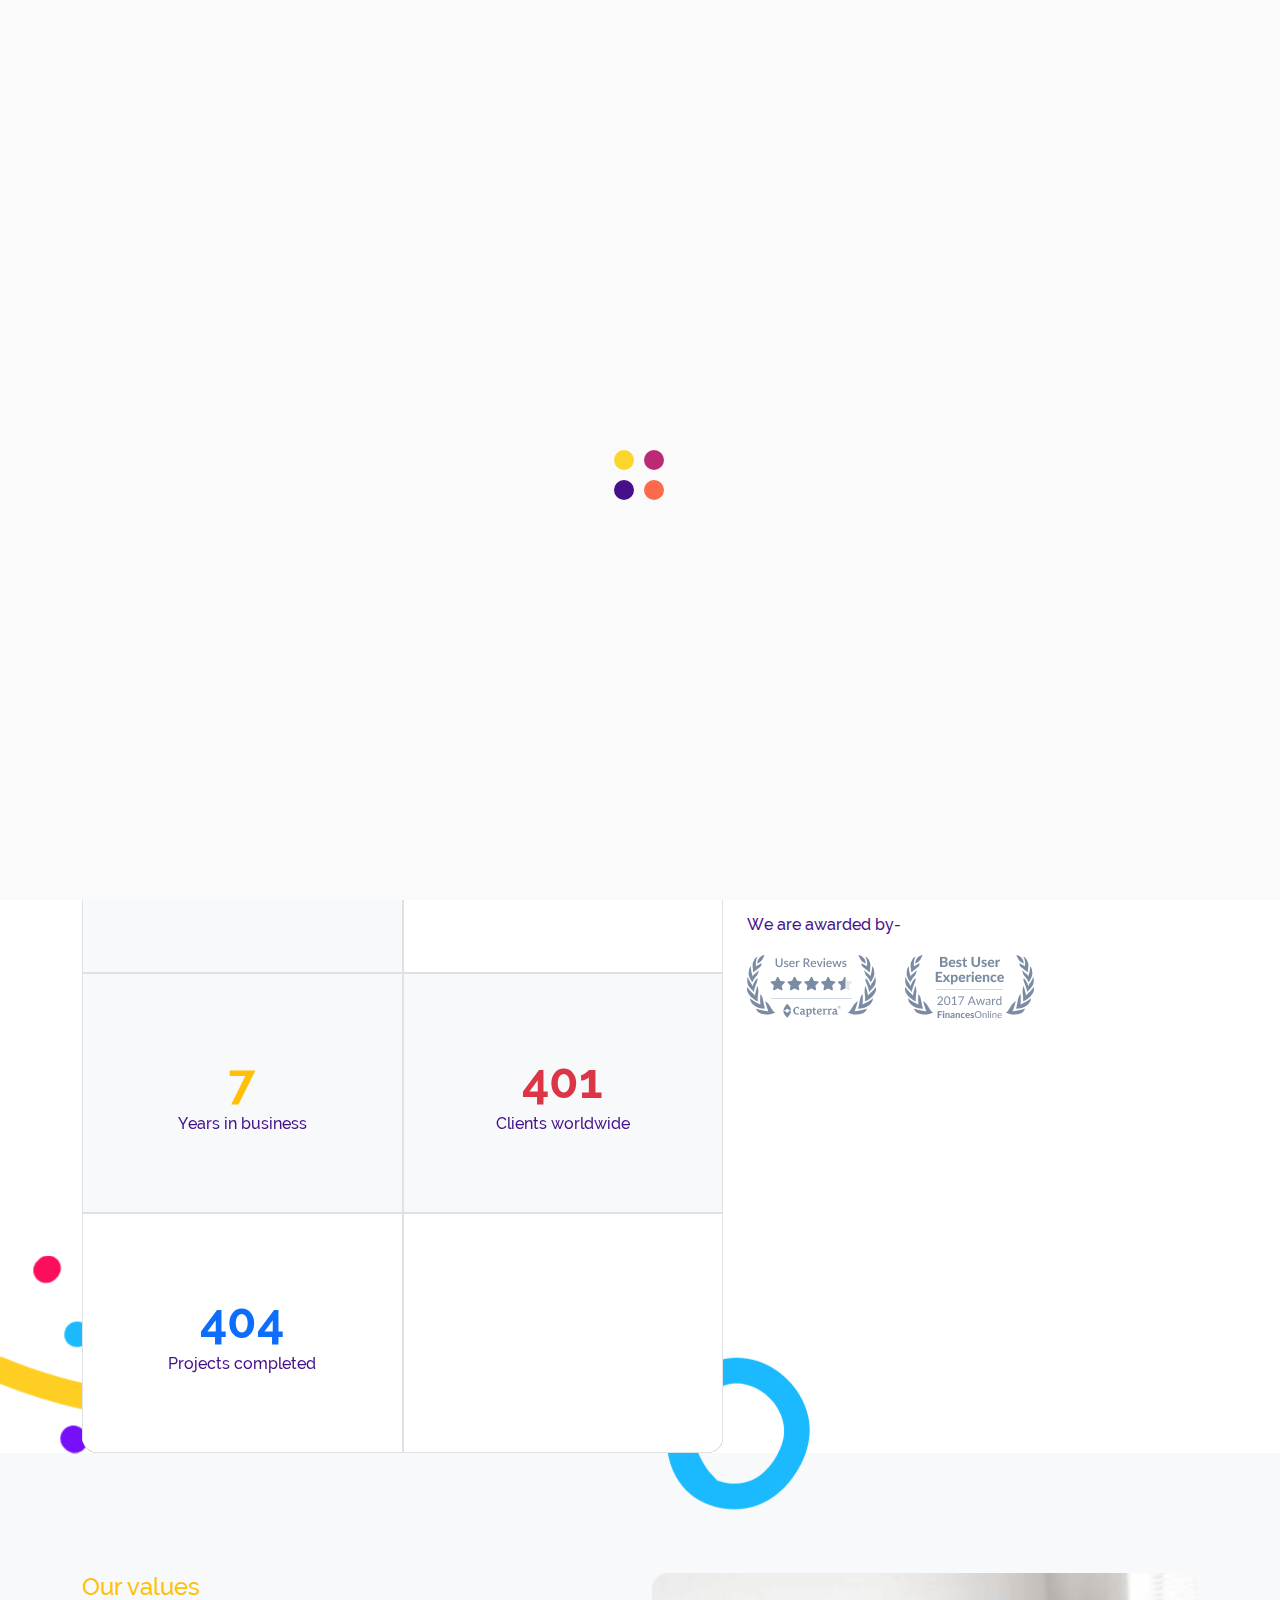
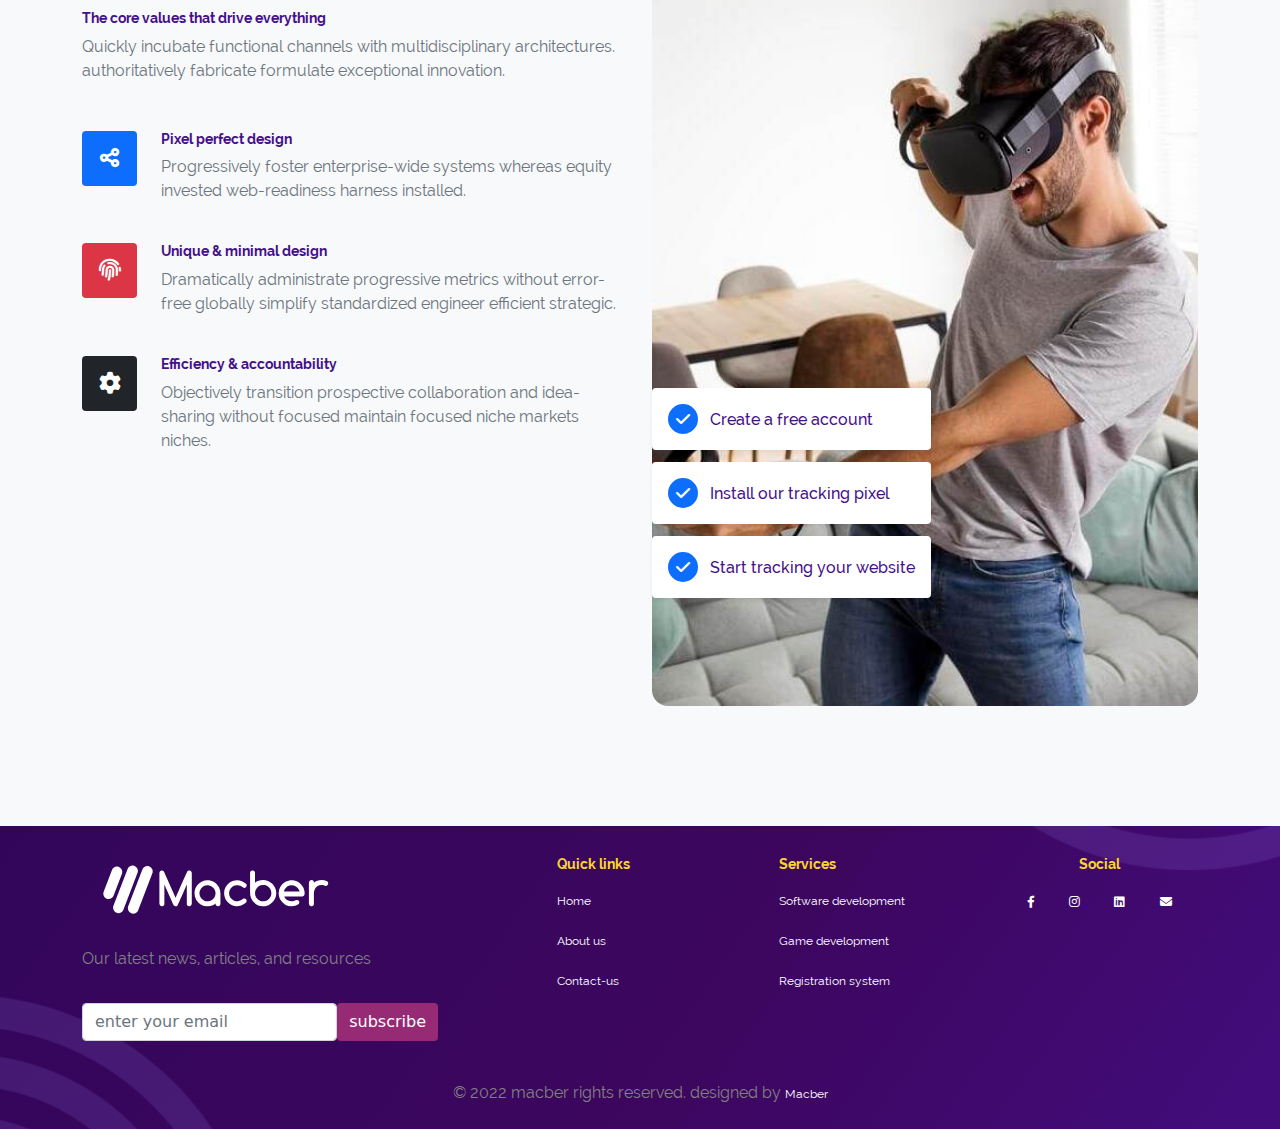
==== commit d7e375ef: "edit loader" ====
--- a/about.html
+++ b/about.html
@@ -48,218 +48,234 @@
     <!-- END STYLESHEET -->
 </head>
 
-<body onload="loadfun()">
-    <div id="Loading">
-    </div>
-    <!-- START_NAVBAR -->
-    <nav class="navbar navbar-expand-lg navbar-light  ">
-        <div class="container-fluid">
-            <div class="d-flex" >
-                <a class="navbar-brand" href="index.html"><img src="src/image/logos/Macber logo.svg" class="w-100"
-                  alt="mavber-logo"></a>
-          <button class="navbar-toggler about-btn" type="button" data-bs-toggle="collapse"
-              data-bs-target="#navbarSupportedContent" aria-controls="navbarSupportedContent" aria-expanded="false"
-              aria-label="Toggle navigation">
-              <i class="fa-solid fa-bars"></i>
-          </button>
-              </div>
-           
-            <div class="collapse navbar-collapse" id="navbarSupportedContent">
-                <ul class=" navbar-nav  ms-auto ">
-                    <li class="nav-item ">
-                        <a class="nav-link " href="index.html" target="_blank">Home </a>
-                    </li>
-                    <li class="nav-item active">
-                        <a class="nav-link " href="about.html">About</a>
-                    </li>  
-                </ul>
-            </div>
+<body>
+    <div class="page-wrapper">
+        <!-- Preloader -->
+        <div id="loader-wrapper">
+            <div id="loader">
+            </div>
+
+            <div class="loader-section section-left"></div>
+            <div class="loader-section section-right"></div>
+
         </div>
-    </nav>
-    <!-- END_NAVBAR -->
-    <!-- START HEADER SECTION -->
-    <section class="hero-section-2 about-header-section ptb-120 position-relative overflow-hidden py-3 ">
-        <div class="container">
-            <div class="row ">
-                <div class="col-lg-12 col-md-12 col-sm-12 ">
-                    
-                    <div class="hero-img relative circle-shape-images">
-                        <!--animated shape start-->
-                        <div class="bubbles">
-                            <div class="bubble"></div>
-                            <div class="bubble"></div>
-                            <div class="bubble"></div>
-                            <div class="bubble"></div>
-                            <div class="bubble"></div>
-                            <div class="bubble"></div>
-                            <div class="bubble"></div>
-                            <div class="bubble"></div>
-                            <div class="bubble"></div>
-                            <div class="bubble"></div>
-
-                        </div>
-                    </div>
-                   
-                    <!--animated shape end-->
-                    <div class="row">
-                        <div class="col-md-6 m-auto">
-                            <div class="content-left">
-                                <div class="about-info mb-5">
-                                    <h1 class=""><span class="text-uppercase">Grow your</span><br> Business <br>and Customer <span class="text-uppercase">Satisfaction</span> <br> </h1>
-                                    <p class="lead text-muted mt-5" style="line-height: 1.5;">Dynamically disintermediate technically sound technologies with
-                                        compelling quality vectors error-free communities. </p>
-                                </div>
-                            </div>
-                        </div>
-                        <div class="col-md-6">
-                            <img src="src/image/aboutnew.png"ass="w-100 img-fluid"  style="width: 100% !important ;">
-                        </div>
-                    </div>
-                </div>
-            </div>
-        </div>
-    </section>
-    <!-- End HEADER SECTION -->
-    <!-- Story Section -->
-    <section class="story ">
-        <div class="container">
-            <div class="row">
-                <div class="col-lg-5 col-sm-12 order-lg-1 ">
-                    <div class="head-content">
-                        <h4 class="small-text">Our Story</h4>
-                        <h2>A Great Story Starts with a Friendly Team</h2>
-                        <p class="text-secondary">Globally e-enable principle-centered e-business before dynamic quality
-                            vectors cross-media
-                            materials before proactive outsourcing leverage other's vertical technology leadership. </p>
-                    </div>
-                    <div class="mt-4">
-                        <h6 class="mb-3">We Are Awarded By-</h6>
-                        <img src="src/image/awards-01.png" alt="awards" class="me-4 img-fluid">
-                        <img src="src/image/awards-02.png" alt="awards" class="img-fluid">
-                    </div>
-                </div>
-                <div class="col-lg-7 col-sm-12 order-lg-0  wow animate__fadeInLeft " data-wow-duration="2s">
-                    <div class="story-grid-wrapper position-relative">
-                        <!--animated shape start-->
-                        <ul class="position-absolute animate-element parallax-element shape-service d-none d-lg-block"
-                            style="transform: translate3d(0px, 0px, 0px); transform-style: preserve-3d; backface-visibility: hidden;">
-                            <li class="layer" data-depth="0.02"
-                                style="position: relative; display: block; left: 0px; top: 0px; transform: translate3d(-4.6366px, 0.521575px, 0px); transform-style: preserve-3d; backface-visibility: hidden;">
-                                <img src="src/image/image-2.png" alt="shape"
-                                    class="img-fluid position-absolute color-shape-2 z-5">
+        <!-- START_NAVBAR -->
+        <nav class="navbar navbar-expand-lg navbar-light  ">
+            <div class="container-fluid">
+                <div class="d-flex">
+                    <a class="navbar-brand" href="index.html"><img src="src/image/logos/Macber logo.svg" class="w-100"
+                            alt="mavber-logo"></a>
+                    <button class="navbar-toggler about-btn" type="button" data-bs-toggle="collapse"
+                        data-bs-target="#navbarSupportedContent" aria-controls="navbarSupportedContent"
+                        aria-expanded="false" aria-label="Toggle navigation">
+                        <i class="fa-solid fa-bars"></i>
+                    </button>
+                </div>
+
+                <div class="collapse navbar-collapse" id="navbarSupportedContent">
+                    <ul class=" navbar-nav  ms-auto ">
+                        <li class="nav-item ">
+                            <a class="nav-link " href="index.html" target="_blank">Home </a>
+                        </li>
+                        <li class="nav-item active">
+                            <a class="nav-link " href="about.html">About</a>
+                        </li>
+                    </ul>
+                </div>
+            </div>
+        </nav>
+        <!-- END_NAVBAR -->
+        <!-- START HEADER SECTION -->
+        <section class="hero-section-2 about-header-section ptb-120 position-relative overflow-hidden py-3 ">
+            <div class="container">
+                <div class="row ">
+                    <div class="col-lg-12 col-md-12 col-sm-12 ">
+
+                        <div class="hero-img relative circle-shape-images">
+                            <!--animated shape start-->
+                            <div class="bubbles">
+                                <div class="bubble"></div>
+                                <div class="bubble"></div>
+                                <div class="bubble"></div>
+                                <div class="bubble"></div>
+                                <div class="bubble"></div>
+                                <div class="bubble"></div>
+                                <div class="bubble"></div>
+                                <div class="bubble"></div>
+                                <div class="bubble"></div>
+                                <div class="bubble"></div>
+
+                            </div>
+                        </div>
+
+                        <!--animated shape end-->
+                        <div class="row">
+                            <div class="col-md-6 m-auto">
+                                <div class="content-left">
+                                    <div class="about-info mb-5">
+                                        <h1 class=""><span class="text-uppercase">Grow your</span><br> Business <br>and
+                                            Customer <span class="text-uppercase">Satisfaction</span> <br> </h1>
+                                        <p class="lead text-muted mt-5" style="line-height: 1.5;">Dynamically
+                                            disintermediate technically sound technologies with
+                                            compelling quality vectors error-free communities. </p>
+                                    </div>
+                                </div>
+                            </div>
+                            <div class="col-md-6">
+                                <img src="src/image/aboutnew.png" ass="w-100 img-fluid"
+                                    style="width: 100% !important ;">
+                            </div>
+                        </div>
+                    </div>
+                </div>
+            </div>
+        </section>
+        <!-- End HEADER SECTION -->
+        <!-- Story Section -->
+        <section class="story ">
+            <div class="container">
+                <div class="row">
+                    <div class="col-lg-5 col-sm-12 order-lg-1 ">
+                        <div class="head-content">
+                            <h4 class="small-text">Our Story</h4>
+                            <h2>A Great Story Starts with a Friendly Team</h2>
+                            <p class="text-secondary">Globally e-enable principle-centered e-business before dynamic
+                                quality
+                                vectors cross-media
+                                materials before proactive outsourcing leverage other's vertical technology leadership.
+                            </p>
+                        </div>
+                        <div class="mt-4">
+                            <h6 class="mb-3">We Are Awarded By-</h6>
+                            <img src="src/image/awards-01.png" alt="awards" class="me-4 img-fluid">
+                            <img src="src/image/awards-02.png" alt="awards" class="img-fluid">
+                        </div>
+                    </div>
+                    <div class="col-lg-7 col-sm-12 order-lg-0  wow animate__fadeInLeft " data-wow-duration="2s">
+                        <div class="story-grid-wrapper position-relative">
+                            <!--animated shape start-->
+                            <ul class="position-absolute animate-element parallax-element shape-service d-none d-lg-block"
+                                style="transform: translate3d(0px, 0px, 0px); transform-style: preserve-3d; backface-visibility: hidden;">
+                                <li class="layer" data-depth="0.02"
+                                    style="position: relative; display: block; left: 0px; top: 0px; transform: translate3d(-4.6366px, 0.521575px, 0px); transform-style: preserve-3d; backface-visibility: hidden;">
+                                    <img src="src/image/image-2.png" alt="shape"
+                                        class="img-fluid position-absolute color-shape-2 z-5">
+                                </li>
+                                <li class="layer" data-depth="0.03"
+                                    style="position: absolute; display: block; left: 0px; top: 0px;  width: 100%; transform: translate3d(-6.9549px, 0.782362px, 0px); transform-style: preserve-3d; backface-visibility: hidden;">
+                                    <img src="src/image/feature-3.png" alt="shape"
+                                        class="img-fluid position-absolute color-shape-3 ">
+                                </li>
+                            </ul>
+                            <!--animated shape end-->
+                            <div class="story-grid rounded-custom bg-dark overflow-hidden position-relative">
+                                <div class="story-item bg-light border">
+                                    <h3 class="display-5 fw-bold mb-1 text-success counter" data-speed="1000">150</h3>
+                                    <h6 class="mb-0">Active Users</h6>
+                                </div>
+                                <div class="story-item bg-white border">
+                                    <h3 class="display-5 fw-bold mb-1 text-primary counter" data-speed="1000">24</h3>
+                                    <h6 class="mb-0">Team Members</h6>
+                                </div>
+                                <div class="story-item bg-light border">
+                                    <h3 class="display-5 fw-bold mb-1 text-warning ">7</h3>
+                                    <h6 class="mb-0">Years In Business</h6>
+                                </div>
+                                <div class="story-item bg-light border">
+                                    <h3 class="display-5 fw-bold mb-1 text-danger counter" data-speed="1000">400</h3>
+                                    <h6 class="mb-0">Clients Worldwide</h6>
+                                </div>
+                                <div class="story-item bg-white border">
+                                    <h3 class="display-5 fw-bold mb-1 text-primary counter" data-speed="1000">1250</h3>
+                                    <h6 class="mb-0">Projects Completed</h6>
+                                </div>
+                                <div class="story-item bg-white border">
+
+                                </div>
+                            </div>
+                        </div>
+                    </div>
+                </div>
+            </div>
+        </section>
+        <!-- End Section -->
+        <!-- values section -->
+        <section class="values ptb-120">
+            <div class="container">
+                <div class="row">
+                    <div class="col-lg-6 col-sm-12  wow animate__fadeInLeft " data-wow-duration="5s">
+                        <div class="head-content">
+                            <h4 class="small-text text-warning">Our Values</h4>
+                            <h2>The Core Values that Drive Everything</h2>
+                            <p class="text-secondary">Quickly incubate functional channels with multidisciplinary
+                                architectures. Authoritatively fabricate formulate exceptional innovation.</p>
+                        </div>
+                        <ul class="list-unstyled mt-5">
+                            <li class="d-flex align-items-start mb-4">
+                                <div class="icon-box bg-primary rounded me-4 ">
+                                    <i class="fa-solid fa-share-nodes text-white"></i>
+                                </div>
+                                <div class="icon-content">
+                                    <h3>Pixel Perfect Design </h3>
+                                    <p class="text-secondary">
+                                        Progressively foster enterprise-wide systems whereas equity invested
+                                        web-readiness
+                                        harness installed.
+                                    </p>
+                                </div>
                             </li>
-                            <li class="layer" data-depth="0.03"
-                                style="position: absolute; display: block; left: 0px; top: 0px;  width: 100%; transform: translate3d(-6.9549px, 0.782362px, 0px); transform-style: preserve-3d; backface-visibility: hidden;">
-                                <img src="src/image/feature-3.png" alt="shape"
-                                    class="img-fluid position-absolute color-shape-3 ">
+                            <li class="d-flex align-items-start mb-4">
+                                <div class="icon-box bg-danger rounded me-4 ">
+                                    <i class="fa-solid fa-fingerprint"></i>
+                                </div>
+                                <div class="icon-content">
+                                    <h3>Unique & Minimal Design</h3>
+                                    <p class="text-secondary">
+                                        Dramatically administrate progressive metrics without error-free globally
+                                        simplify
+                                        standardized engineer efficient strategic.
+                                    </p>
+                                </div>
+                            </li>
+                            <li class="d-flex align-items-start mb-4">
+                                <div class="icon-box bg-dark rounded me-4 ">
+                                    <i class="fa-solid fa-gear"></i>
+                                </div>
+                                <div class="icon-content">
+                                    <h3>Efficiency & Accountability</h3>
+                                    <p class="text-secondary">
+                                        Objectively transition prospective collaboration and idea-sharing without
+                                        focused
+                                        maintain focused niche markets niches.
+                                    </p>
+                                </div>
                             </li>
                         </ul>
-                        <!--animated shape end-->
-                        <div class="story-grid rounded-custom bg-dark overflow-hidden position-relative">
-                            <div class="story-item bg-light border">
-                                <h3 class="display-5 fw-bold mb-1 text-success counter"data-speed="1000">150</h3>
-                                <h6 class="mb-0">Active Users</h6>
-                            </div>
-                            <div class="story-item bg-white border">
-                                <h3 class="display-5 fw-bold mb-1 text-primary counter"data-speed="1000">24</h3>
-                                <h6 class="mb-0">Team Members</h6>
-                            </div>
-                            <div class="story-item bg-light border">
-                                <h3 class="display-5 fw-bold mb-1 text-warning ">7</h3>
-                                <h6 class="mb-0">Years In Business</h6>
-                            </div>
-                            <div class="story-item bg-light border">
-                                <h3 class="display-5 fw-bold mb-1 text-danger counter"data-speed="1000">400</h3>
-                                <h6 class="mb-0">Clients Worldwide</h6>
-                            </div>
-                            <div class="story-item bg-white border">
-                                <h3 class="display-5 fw-bold mb-1 text-primary counter"data-speed="1000">1250</h3>
-                                <h6 class="mb-0">Projects Completed</h6>
-                            </div>
-                            <div class="story-item bg-white border">
-                                
-                            </div>
-                        </div>
-                    </div>
-                </div>
-            </div>
-        </div>
-    </section>
-    <!-- End Section -->
-    <!-- values section -->
-    <section class="values ptb-120">
-        <div class="container">
-            <div class="row">
-                <div class="col-lg-6 col-sm-12  wow animate__fadeInLeft " data-wow-duration="5s">
-                    <div class="head-content">
-                        <h4 class="small-text text-warning">Our Values</h4>
-                        <h2>The Core Values that Drive Everything</h2>
-                        <p class="text-secondary">Quickly incubate functional channels with multidisciplinary
-                            architectures. Authoritatively fabricate formulate exceptional innovation.</p>
-                    </div>
-                    <ul class="list-unstyled mt-5">
-                        <li class="d-flex align-items-start mb-4">
-                            <div class="icon-box bg-primary rounded me-4 ">
-                                <i class="fa-solid fa-share-nodes text-white"></i>
-                            </div>
-                            <div class="icon-content">
-                                <h3>Pixel Perfect Design </h3>
-                                <p class="text-secondary">
-                                    Progressively foster enterprise-wide systems whereas equity invested web-readiness
-                                    harness installed.
-                                </p>
-                            </div>
-                        </li>
-                        <li class="d-flex align-items-start mb-4">
-                            <div class="icon-box bg-danger rounded me-4 ">
-                                <i class="fa-solid fa-fingerprint"></i>
-                            </div>
-                            <div class="icon-content">
-                                <h3>Unique & Minimal Design</h3>
-                                <p class="text-secondary">
-                                    Dramatically administrate progressive metrics without error-free globally simplify
-                                    standardized engineer efficient strategic.
-                                </p>
-                            </div>
-                        </li>
-                        <li class="d-flex align-items-start mb-4">
-                            <div class="icon-box bg-dark rounded me-4 ">
-                                <i class="fa-solid fa-gear"></i>
-                            </div>
-                            <div class="icon-content">
-                                <h3>Efficiency & Accountability</h3>
-                                <p class="text-secondary">
-                                    Objectively transition prospective collaboration and idea-sharing without focused
-                                    maintain focused niche markets niches.
-                                </p>
-                            </div>
-                        </li>
-                    </ul>
-                </div>
-                <div class="col-lg-6 col-sm-12">
-                    <div class="feature-img-warp position-relative d-flex flex-column align-content-end">
-                        <ul class="img-overlay-list list-unstyled position-absolute">
-                            <li class="d-flex align-items-center bg-white rounded shadow-sm p-3">
-                                <i class="fas fa-check bg-primary text-white rounded-circle"></i>
-                                <h6 class="mb-0">Create a Free Account</h6>
-                            </li>
-                            <li class="d-flex align-items-center bg-white rounded shadow-sm p-3">
-                                <i class="fas fa-check bg-primary text-white rounded-circle"></i>
-                                <h6 class="mb-0">Install Our Tracking Pixel</h6>
-                            </li>
-                            <li class="d-flex align-items-center bg-white rounded shadow-sm p-3">
-                                <i class="fas fa-check bg-primary text-white rounded-circle"></i>
-                                <h6 class="mb-0">Start Tracking your Website</h6>
-                            </li>
-                        </ul>
-                        <img src="src/image/feature-img3.jpg" alt="feature image" class="img-fluid rounded-custom">
-                    </div>
-                </div>
-            </div>
-        </div>
-    </section>
-    <!-- Start Team Section -->
-    <!-- <section class="team ptb-120 wow animate__fadeIn" data-wow-duration="2s" id="Team">
+                    </div>
+                    <div class="col-lg-6 col-sm-12">
+                        <div class="feature-img-warp position-relative d-flex flex-column align-content-end">
+                            <ul class="img-overlay-list list-unstyled position-absolute">
+                                <li class="d-flex align-items-center bg-white rounded shadow-sm p-3">
+                                    <i class="fas fa-check bg-primary text-white rounded-circle"></i>
+                                    <h6 class="mb-0">Create a Free Account</h6>
+                                </li>
+                                <li class="d-flex align-items-center bg-white rounded shadow-sm p-3">
+                                    <i class="fas fa-check bg-primary text-white rounded-circle"></i>
+                                    <h6 class="mb-0">Install Our Tracking Pixel</h6>
+                                </li>
+                                <li class="d-flex align-items-center bg-white rounded shadow-sm p-3">
+                                    <i class="fas fa-check bg-primary text-white rounded-circle"></i>
+                                    <h6 class="mb-0">Start Tracking your Website</h6>
+                                </li>
+                            </ul>
+                            <img src="src/image/feature-img3.jpg" alt="feature image" class="img-fluid rounded-custom">
+                        </div>
+                    </div>
+                </div>
+            </div>
+        </section>
+        <!-- Start Team Section -->
+        <!-- <section class="team ptb-120 wow animate__fadeIn" data-wow-duration="2s" id="Team">
         <div class="container">
             <div class="row">
                 <div class="col-lg-12 col-sm-12">
@@ -418,9 +434,9 @@
             </div>
         </div>
     </section> -->
-    <!-- End Team Section -->
-    <!-- Start location Section -->
-    <!-- <section class="location ptb-120 wow animate__fadeIn " data-wow-duration="2s">
+        <!-- End Team Section -->
+        <!-- Start location Section -->
+        <!-- <section class="location ptb-120 wow animate__fadeIn " data-wow-duration="2s">
         <div class="container">
             <div class="row">
                 <div class="col-lg-12 col-ssm-12">
@@ -479,28 +495,28 @@
             </div>
         </div>
     </section> -->
-    <!-- END Location Section -->
-
-    <!-- Start Footer Section -->
-    <footer class="footer-section  ">
-        <!--footer top start-->
-        <div class="footer-top  text-white ptb-30">
-            <div class="container">
-                <div class="row justify-content-between">
-                    <div class="col-md-9 col-lg-4 mb-md-4 mb-lg-0">
-                        <div class="footer-single-col">
-                            <div class="footer-single-col footer-logo mb-4">
-                                <img src="src/image/logos/Macber logo (1).svg" alt="logo" class=" logo-white">
-                            </div>
-                            <p>Our latest news, articles, and resources</p>
-
-                            <form class="newsletter-form position-relative d-block d-lg-flex d-md-flex">
-                                <input type="text" class="input-newsletter form-control " placeholder="Enter your email"
-                                    name="email" required="" autocomplete="off">
-                                <input type="submit" value="Subscribe" data-wait="Please wait..."
-                                    class="btn subscribe mt-3 ">
-                            </form>
-                            <!-- <div class="ratting-wrap mt-4">
+        <!-- END Location Section -->
+
+        <!-- Start Footer Section -->
+        <footer class="footer-section  ">
+            <!--footer top start-->
+            <div class="footer-top  text-white ptb-30">
+                <div class="container">
+                    <div class="row justify-content-between">
+                        <div class="col-md-9 col-lg-4 mb-md-4 mb-lg-0">
+                            <div class="footer-single-col">
+                                <div class="footer-single-col footer-logo mb-4">
+                                    <img src="src/image/logos/Macber logo (1).svg" alt="logo" class=" logo-white">
+                                </div>
+                                <p>Our latest news, articles, and resources</p>
+
+                                <form class="newsletter-form position-relative d-block d-lg-flex d-md-flex">
+                                    <input type="text" class="input-newsletter form-control "
+                                        placeholder="Enter your email" name="email" required="" autocomplete="off">
+                                    <input type="submit" value="Subscribe" data-wait="Please wait..."
+                                        class="btn subscribe mt-3 ">
+                                </form>
+                                <!-- <div class="ratting-wrap mt-4">
                                 <h6 class="mb-0 text-white">10/10 Overall rating</h6>
                                 <ul class="list-unstyled rating-list list-inline mb-0">
                                     <li class="list-inline-item"><i class="fas fa-star text-warning"></i></li>
@@ -510,120 +526,123 @@
                                     <li class="list-inline-item"><i class="fas fa-star text-warning"></i></li>
                                 </ul>
                             </div> -->
-                        </div>
-                    </div>
-                    <div class="col-md-12 col-lg-7 col-sm-12 mt-4 mt-md-0 mt-lg-0">
-                        <div class="row">
-
-                            <div class="col-md-4 col-lg-4 ">
-                                <div class="footer-single-col">
-                                    <h3 class="text-left">Quick Links</h3>
-                                    <ul class="list-unstyled footer-nav-list mb-lg-0 ">
-                                        <li><a href="index.html" class="text-decoration-none nav-link">Home</a></li>
-                                        <li><a href="about.html" class="text-decoration-none nav-link">About Us</a></li>
-                                        <li><a href="support.html" class="text-decoration-none nav-link">Contact-us</a>
-                                        </li>
-                                    </ul>
-                                </div>
-                            </div>
-
-                            <div class="col-md-4 col-lg-4 ">
-                                <div class="footer-single-col">
-                                    <h3 class="text-left">Services</h3>
-                                    <ul class="list-unstyled footer-nav-list mb-lg-0 ">
-                                        <li><a href="softwaredevelopment.html"
-                                                class="text-decoration-none  nav-link">Software Development
-                                            </a></li>
-                                        <li><a href="underprocess.html" class="text-decoration-none  nav-link">Game
-                                                Development </a>
-                                        </li>
-                                        <li><a href="underprocess.html"
-                                                class="text-decoration-none  nav-link">registration
-                                                system</a></li>
-                                    </ul>
-                                </div>
-                            </div>
-                            <div class="col-md-4 col-lg-4  text-center">
-                                <div class="footer-single-col">
-                                    <h3 class="text-center">Social</h3>
-                                    <div class="footer-single-col text-start text-lg-end text-md-end">
-                                        <ul
-                                            class="list-unstyled list-inline footer-social-list mb-0 text-center d-flex justify-content-evenly">
-                                            <li class="list-inline-item">
-                                                <a href="https://www.facebook.com/Macberllc/" target="_blank"><i
-                                                        class="fab fa-facebook-f"></i></a>
+                            </div>
+                        </div>
+                        <div class="col-md-12 col-lg-7 col-sm-12 mt-4 mt-md-0 mt-lg-0">
+                            <div class="row">
+
+                                <div class="col-md-4 col-lg-4 ">
+                                    <div class="footer-single-col">
+                                        <h3 class="text-left">Quick Links</h3>
+                                        <ul class="list-unstyled footer-nav-list mb-lg-0 ">
+                                            <li><a href="index.html" class="text-decoration-none nav-link">Home</a></li>
+                                            <li><a href="about.html" class="text-decoration-none nav-link">About Us</a>
                                             </li>
-                                            <li class="list-inline-item"><a
-                                                    href="https://www.instagram.com/macberegypt/?igshid=ODBkMDk1MTU%3D"><i
-                                                        class="fab fa-instagram"></i></a></li>
-                                            <li class="list-inline-item"><a
-                                                    href="https://www.linkedin.com/company/macbercompany/"><i
-                                                        class="fa-brands fa-linkedin"></i></a>
-                                            </li>
-                                            <li class="list-inline-item"><a href="info@Macber.com" target="_blank">
-                                                    <i class="fa-solid fa-envelope text-white "></i>
-                                                </a>
+                                            <li><a href="support.html"
+                                                    class="text-decoration-none nav-link">Contact-us</a>
                                             </li>
                                         </ul>
-
                                     </div>
                                 </div>
-                            </div>
-                        </div>
-                    </div>
-
-                </div>
-            </div>
-        </div>
-        <!--footer top end-->
-
-        <!--footer bottom start-->
-        <div class="footer-bottom   text-white py-4">
-            <div class="container">
-                <div class="row justify-content-between align-items-center">
-                    <div class="col-md-12 col-lg-12">
-                        <div class="copyright-text text-center">
-                            <p class="mb-lg-0 mb-md-0">© 2022 Macber Rights Reserved. Designed By <a href="#"
-                                    class="text-decoration-none text-white text-capitalize">Macber</a></p>
-                        </div>
-                    </div>
-                </div>
-            </div>
-        </div>
-        <!--footer bottom end-->
-    </footer>
-    <!-- End Footer Section -->
-    <!-- ADD Script File -->
-    <script src="src/js/jquery.slim.min.js"></script>
-    <script src="src/js/bootstrap.bundle.min.js"></script>
-    <script src="src/js/slider.js"></script>
-    <script src="https://cdnjs.cloudflare.com/ajax/libs/wow/1.1.2/wow.min.js"
-        integrity="sha512-Eak/29OTpb36LLo2r47IpVzPBLXnAMPAVypbSZiZ4Qkf8p/7S/XRG5xp7OKWPPYfJT6metI+IORkR5G8F900+g=="
-        crossorigin="anonymous" referrerpolicy="no-referrer"></script>
-    <script src="src/js/wow.js"></script>
-    <script src="src/js/master.js"></script>
-    <!-- END Script File -->
-   <script>
-    // Counter 
-let counter = document.querySelectorAll(".counter");
-let arr = Array.from(counter);
-arr.map((item)=>{
-let count = item.innerHTML;
-item.innerHTML = "";
-countNumber= 0;
-function counterUp(){
-item.innerHTML= countNumber++;
-if ( countNumber > count ) {
-    clearInterval(stop);
-}
-}
-
-let stop = setInterval(() => {
-counterUp();
-},item.dataset.speed/count );
-
-});
-   </script>
+
+                                <div class="col-md-4 col-lg-4 ">
+                                    <div class="footer-single-col">
+                                        <h3 class="text-left">Services</h3>
+                                        <ul class="list-unstyled footer-nav-list mb-lg-0 ">
+                                            <li><a href="softwaredevelopment.html"
+                                                    class="text-decoration-none  nav-link">Software Development
+                                                </a></li>
+                                            <li><a href="underprocess.html" class="text-decoration-none  nav-link">Game
+                                                    Development </a>
+                                            </li>
+                                            <li><a href="underprocess.html"
+                                                    class="text-decoration-none  nav-link">registration
+                                                    system</a></li>
+                                        </ul>
+                                    </div>
+                                </div>
+                                <div class="col-md-4 col-lg-4  text-center">
+                                    <div class="footer-single-col">
+                                        <h3 class="text-center">Social</h3>
+                                        <div class="footer-single-col text-start text-lg-end text-md-end">
+                                            <ul
+                                                class="list-unstyled list-inline footer-social-list mb-0 text-center d-flex justify-content-evenly">
+                                                <li class="list-inline-item">
+                                                    <a href="https://www.facebook.com/Macberllc/" target="_blank"><i
+                                                            class="fab fa-facebook-f"></i></a>
+                                                </li>
+                                                <li class="list-inline-item"><a
+                                                        href="https://www.instagram.com/macberegypt/?igshid=ODBkMDk1MTU%3D"><i
+                                                            class="fab fa-instagram"></i></a></li>
+                                                <li class="list-inline-item"><a
+                                                        href="https://www.linkedin.com/company/macbercompany/"><i
+                                                            class="fa-brands fa-linkedin"></i></a>
+                                                </li>
+                                                <li class="list-inline-item"><a href="info@Macber.com" target="_blank">
+                                                        <i class="fa-solid fa-envelope text-white "></i>
+                                                    </a>
+                                                </li>
+                                            </ul>
+
+                                        </div>
+                                    </div>
+                                </div>
+                            </div>
+                        </div>
+
+                    </div>
+                </div>
+            </div>
+            <!--footer top end-->
+
+            <!--footer bottom start-->
+            <div class="footer-bottom   text-white py-4">
+                <div class="container">
+                    <div class="row justify-content-between align-items-center">
+                        <div class="col-md-12 col-lg-12">
+                            <div class="copyright-text text-center">
+                                <p class="mb-lg-0 mb-md-0">© 2022 Macber Rights Reserved. Designed By <a href="#"
+                                        class="text-decoration-none text-white text-capitalize">Macber</a></p>
+                            </div>
+                        </div>
+                    </div>
+                </div>
+            </div>
+            <!--footer bottom end-->
+        </footer>
+        <!-- End Footer Section -->
+        <!-- ADD Script File -->
+        <script src="src/js/jquery.slim.min.js"></script>
+        <script src="src/js/bootstrap.bundle.min.js"></script>
+        <script src="src/js/slider.js"></script>
+        <script src="https://cdnjs.cloudflare.com/ajax/libs/wow/1.1.2/wow.min.js"
+            integrity="sha512-Eak/29OTpb36LLo2r47IpVzPBLXnAMPAVypbSZiZ4Qkf8p/7S/XRG5xp7OKWPPYfJT6metI+IORkR5G8F900+g=="
+            crossorigin="anonymous" referrerpolicy="no-referrer"></script>
+        <script src="src/js/wow.js"></script>
+        <script src="src/js/master.js"></script>
+        <!-- END Script File -->
+        <script>
+            // Counter 
+            let counter = document.querySelectorAll(".counter");
+            let arr = Array.from(counter);
+            arr.map((item) => {
+                let count = item.innerHTML;
+                item.innerHTML = "";
+                countNumber = 0;
+                function counterUp() {
+                    item.innerHTML = countNumber++;
+                    if (countNumber > count) {
+                        clearInterval(stop);
+                    }
+                }
+
+                let stop = setInterval(() => {
+                    counterUp();
+                }, item.dataset.speed / count);
+
+            });
+        </script>
+    </div>
 </body>
 
 </html>--- a/src/css/common.css
+++ b/src/css/common.css
@@ -314,7 +314,7 @@
     src: url(../../src/fonts/raleway/Raleway-Thin.ttf);
   }
   /* Loadin GIF  */
-  #Loading{
+  /* #Loading{
     position: fixed;
      width: 100%;
     height: 100%;
@@ -324,16 +324,10 @@
     z-index: 99999 ;
     background-size: cover;
     
-  }
- /* Preloader
+  } */
+/*=========
+Preloader
 =========*/
-.page-wrapper{
-	position:relative;
-	margin:0 auto;
-	width:100%;
-	min-width:300px;
-	overflow: hidden;
-}
 #loader-wrapper {
 	position: fixed;
 	top: 0;
@@ -369,12 +363,14 @@
 	-webkit-transform: translateX(-100%);
 			transform: translateX(-100%);
 	transition: all 0.7s 0.3s cubic-bezier(0.645, 0.045, 0.355, 1);
+  background-color: var(--primary-color1);
 }
   
 .loaded #loader-wrapper .loader-section.section-right {
 	-webkit-transform: translateX(100%);
 			transform: translateX(100%);
 	transition: all 0.7s 0.3s cubic-bezier(0.645, 0.045, 0.355, 1);
+  background-color: var(--accent-color);
 }
   
 .loaded #loader {
@@ -389,7 +385,7 @@
 	transition: all 0.3s 1s ease-out;
 }
 #loader  {
-	animation: rotate 1s ease-in;  
+	animation: rotate 1s infinite;  
 	height: 50px;
 	width: 50px;
 	z-index: 2000;
@@ -407,45 +403,48 @@
 	width: 20px;
 }
 #loader:before {
-	animation: ball1 1s infinite;  
-	background-color: #c42972;
+	animation: ball1 3s infinite;  
+	background-color: var(--accent-color);
 	box-shadow: 30px 0 0 #bc2975;
 	margin-bottom: 10px;
 }
 #loader:after {
-	animation: ball2 1s infinite; 
-	background-color: #fb375c;
+	animation: ball2 3s infinite; 
+	background-color: var(--primary-color1);
 	box-shadow: 30px 0 0 #fb6a4a;
 }
   
 @keyframes rotate {
 	0% { 
-	  -webkit-transform: rotate(0deg) scale(0.8); 
-	  -moz-transform: rotate(0deg) scale(0.8);
+	  -webkit-transform: rotate(1800deg) scale(0.8); 
+	  -moz-transform: rotate(180deg) scale(0.8);
 	}
 	50% { 
-	  -webkit-transform: rotate(360deg) scale(1.2); 
-	  -moz-transform: rotate(360deg) scale(1.2);
+	  -webkit-transform: rotate(180deg) scale(1.2); 
+	  -moz-transform: rotate(180deg) scale(1.2);
 	}
 	100% { 
-	  -webkit-transform: rotate(720deg) scale(0.8); 
-	  -moz-transform: rotate(720deg) scale(0.8);
+	  -webkit-transform: rotate(180deg) scale(0.8); 
+	  -moz-transform: rotate(180deg) scale(0.8);
 	}
 }
   
 @keyframes ball1 {
 	0% {
 	  box-shadow: 30px 0 0 #f8b334;
+    transition-timing-function: cubic-bezier(0.075, 0.82, 0.165, 1);
 	}
 	50% {
 	  box-shadow: 0 0 0 #f8b334;
 	  margin-bottom: 0;
 	  -webkit-transform: translate(15px,15px);
 	  -moz-transform: translate(15px, 15px);
+    transition-timing-function: cubic-bezier(0.175, 0.885, 0.32, 1.275);
 	}
 	100% {
 	  box-shadow: 30px 0 0 #f8b334;
 	  margin-bottom: 10px;
+    transition-timing-function: cubic-bezier(0.47, 0, 0.745, 0.715);
 	}
 }
   
@@ -464,8 +463,18 @@
 	  margin-top: 0;
 	}
 }
-  
-  /* END */
+/*#Loader{
+    position:fixed; 
+    left:0px; 
+    top:0px; 
+    width:100%; 
+    height:100%; 
+    z-index:999999; 
+    background-color:#ffffff; 
+    background-position:center center; 
+    background-repeat:no-repeat;
+    background-image:url(../../src/image//load.gif.gif);   
+} */
 
 
   /* Button scroll up */
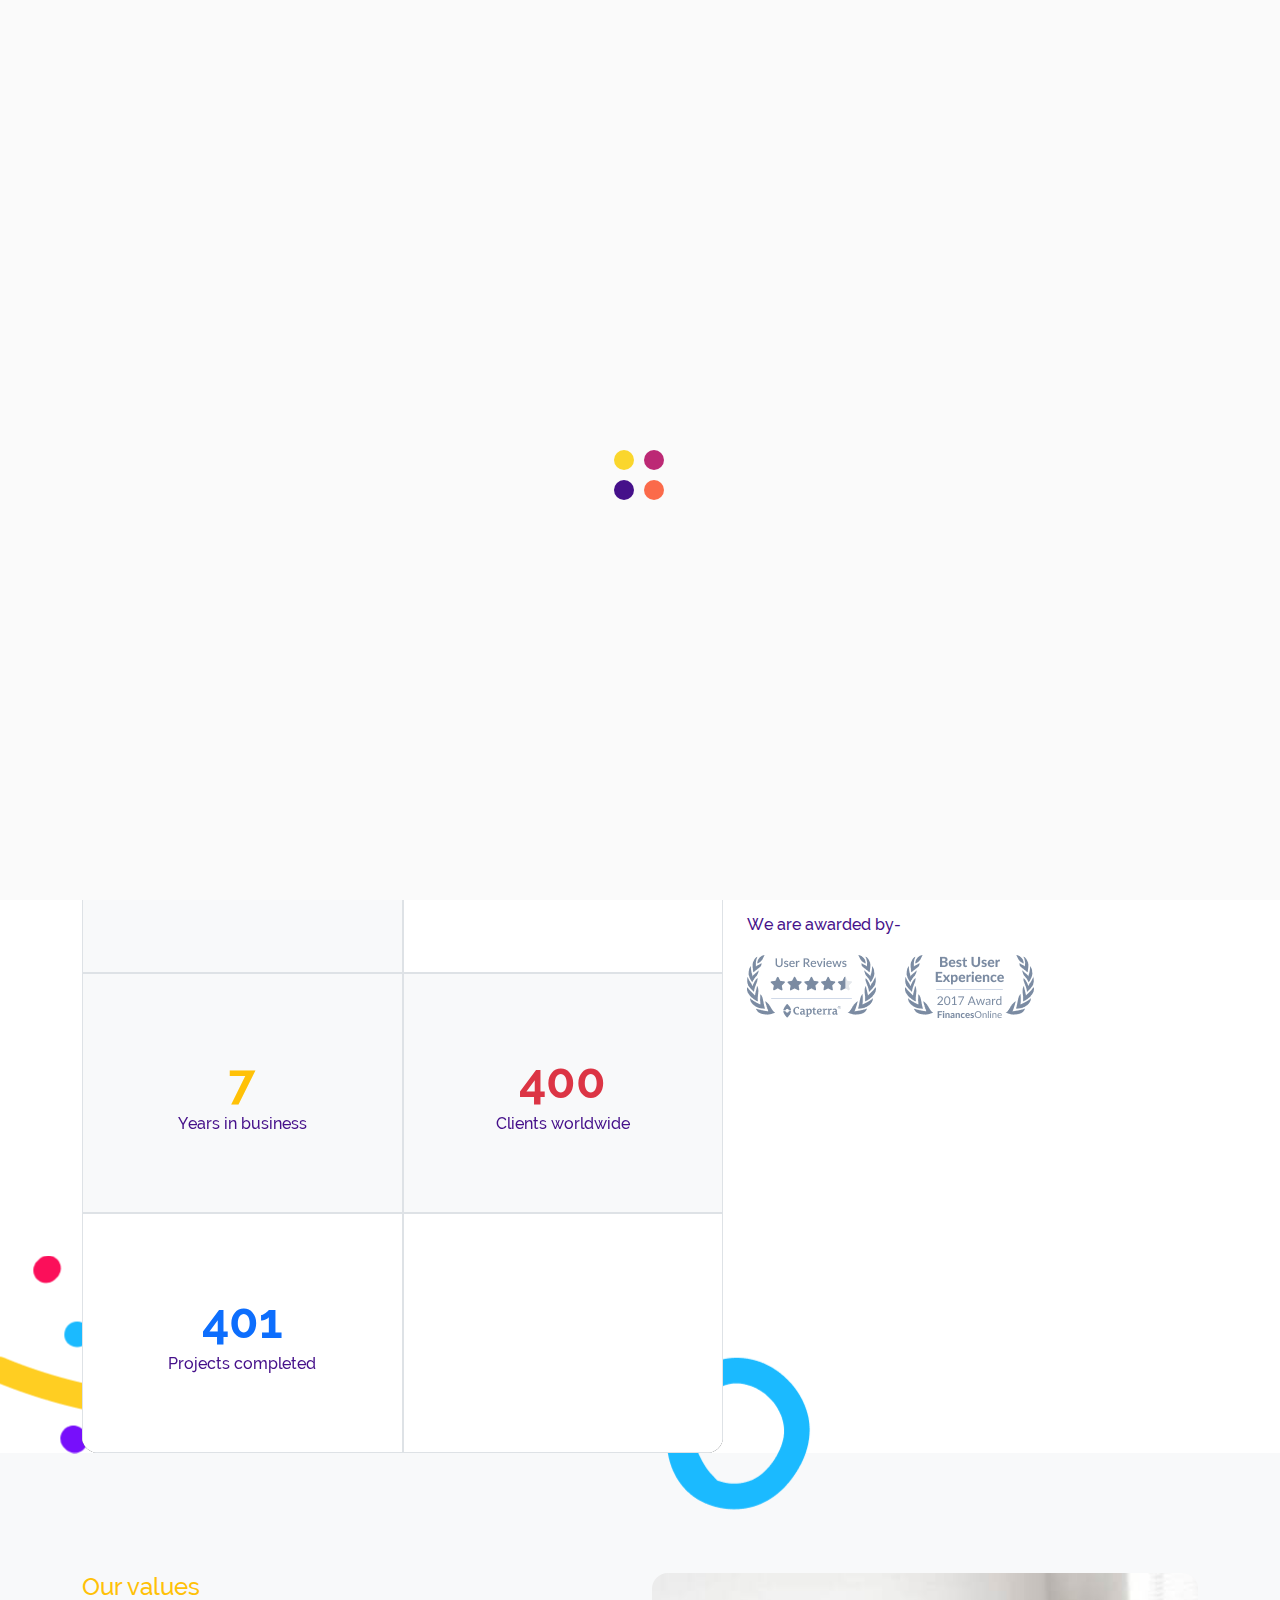
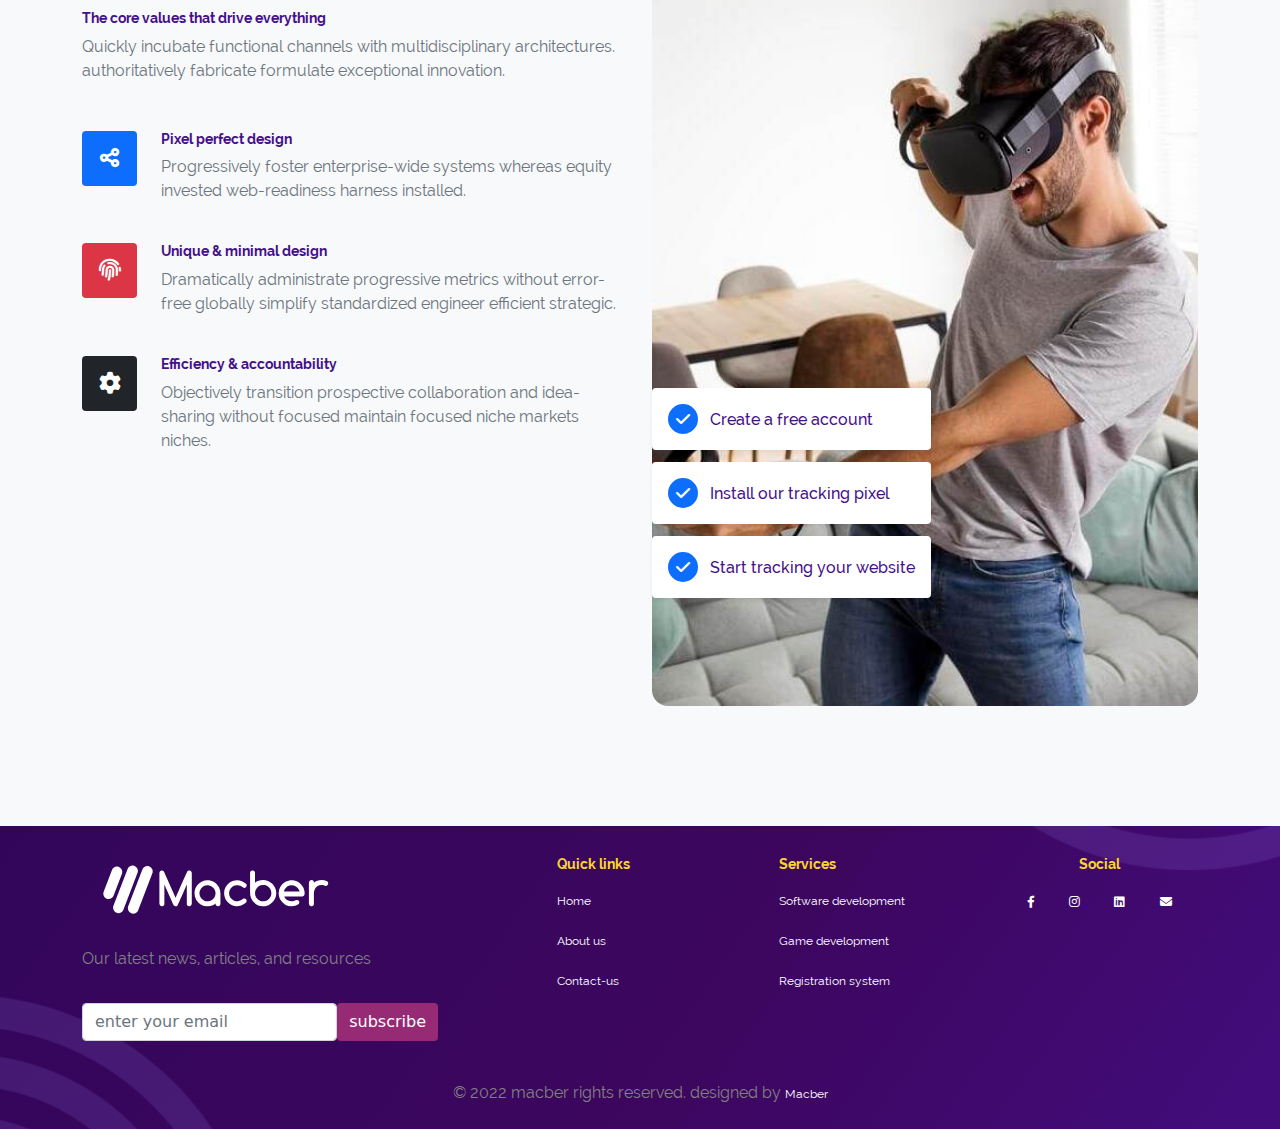
==== commit 18482bd6: "first v.2" ====
--- a/about.html
+++ b/about.html
@@ -80,6 +80,9 @@
                         <li class="nav-item active">
                             <a class="nav-link " href="about.html">About</a>
                         </li>
+                        <li class="nav-item active">
+                            <a class="nav-link " href="softwaredevelopment.html">Software Development</a>
+                        </li>
                     </ul>
                 </div>
             </div>
--- a/src/css/common.css
+++ b/src/css/common.css
@@ -179,14 +179,15 @@
   background-color: var(--primary-color2);
   color: var(--neutral-color1);
   border-radius: 36.5px;
-  padding: 8px 20px;
+  padding: 6px 30px;
+  text-transform: capitalize;
+  letter-spacing: 1px;
 }
 .btn-costume-two:hover{
-  border: 1px solid var(--accent-color);
-  background-color: var(--accent-color);
-  color: var(--neutral-color1);
+  background-color: transparent;
+  color: var(--primary-color1);
   cursor: pointer;
-  transform: scale(.9);
+  transform: scale(.8);
   transition: transform 2s;
 }
 .btn-purble {
--- a/src/css/headerFooter.css
+++ b/src/css/headerFooter.css
@@ -4,7 +4,7 @@
 .header{
   /* background: linear-gradient(296.7deg, #45108A -5.17%, #3D0661 42.59%, #3D065F 42.6%, #200554 168.23%); */
 
-     background-image: url(../image/Group\ 1359.svg); 
+     /* background-image: url(../image/Group\ 1359.svg);  */
     background-position: center center;
     background-repeat: no-repeat;
     background-size: cover; 
@@ -156,7 +156,7 @@
       z-index: 1;
       top: 0;
       right: 0;
-      background-color: #420D7C;
+      /* background-color: #420D7C; */
       overflow-x: hidden;
       transition: 0.5s;
       padding-top: 60px;
@@ -210,7 +210,9 @@
       top: 30px;
       right: 128px;
   }
-
+.navbar{
+  background-color: #fff !important;
+}
   .navbar-nav .nav-link {
     font-family: Raleway-Regular !important;
     font-weight: 200 !important;
@@ -222,7 +224,7 @@
     font-size: 18px;
     font-weight: 400;
     position: relative;
-    color: var( --neutral-color1) !important;
+    color: var( --primary-color1) !important;
    /* referring directly to the animation's @keyframe declaration */
   /* don't forget to set a duration! */
 }
@@ -264,29 +266,24 @@
     font-size: 30px;
   }
   .text-banner{
-    color:#ccc;
+    color:#828282 !important;
     font-family: Raleway-Regular ;
     line-height: 1.4;
     width: 100%;
     font-size: 18px;
     text-align: justify;
-   
-    text-align: justify;
-   
-    color: #e9e9e9 !important;
-
   }
   .h3-banner{
     font-family: Raleway-Regular !important ;
     font-size:50px ;
-    color: #e9e9e9 !important;
+    color: #828282 !important;
     margin: 10px auto;
     letter-spacing:15px;
    
   }
   .head-banner-h1{
     font-size: 80px;
-    color: yellow !important;
+    color: var(--primary-color1) !important;
   }
   .link-text-banner{
     /* font-size: 20px; */
@@ -305,6 +302,7 @@
   } */
   .list-icons .item-icon{
     padding: 2rem 0;
+    
   }
   
   .list-icons .list-contact{
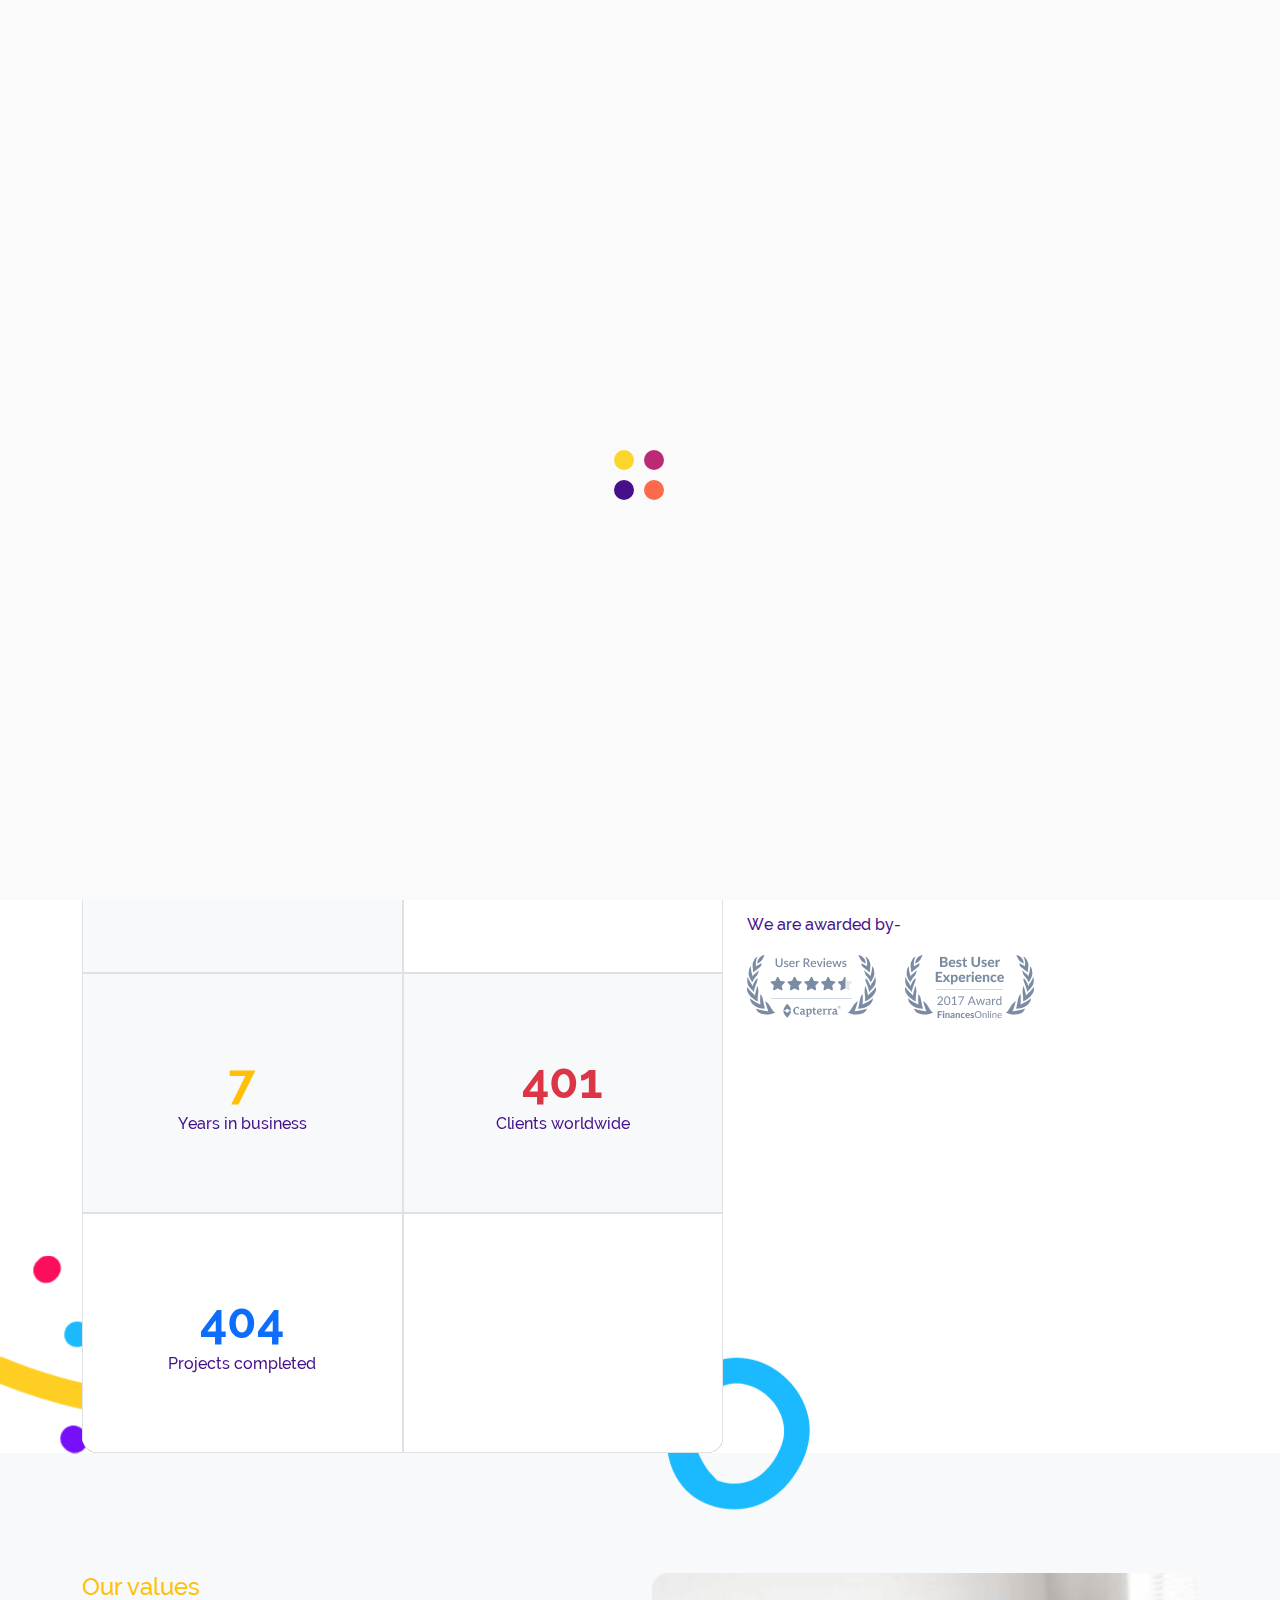
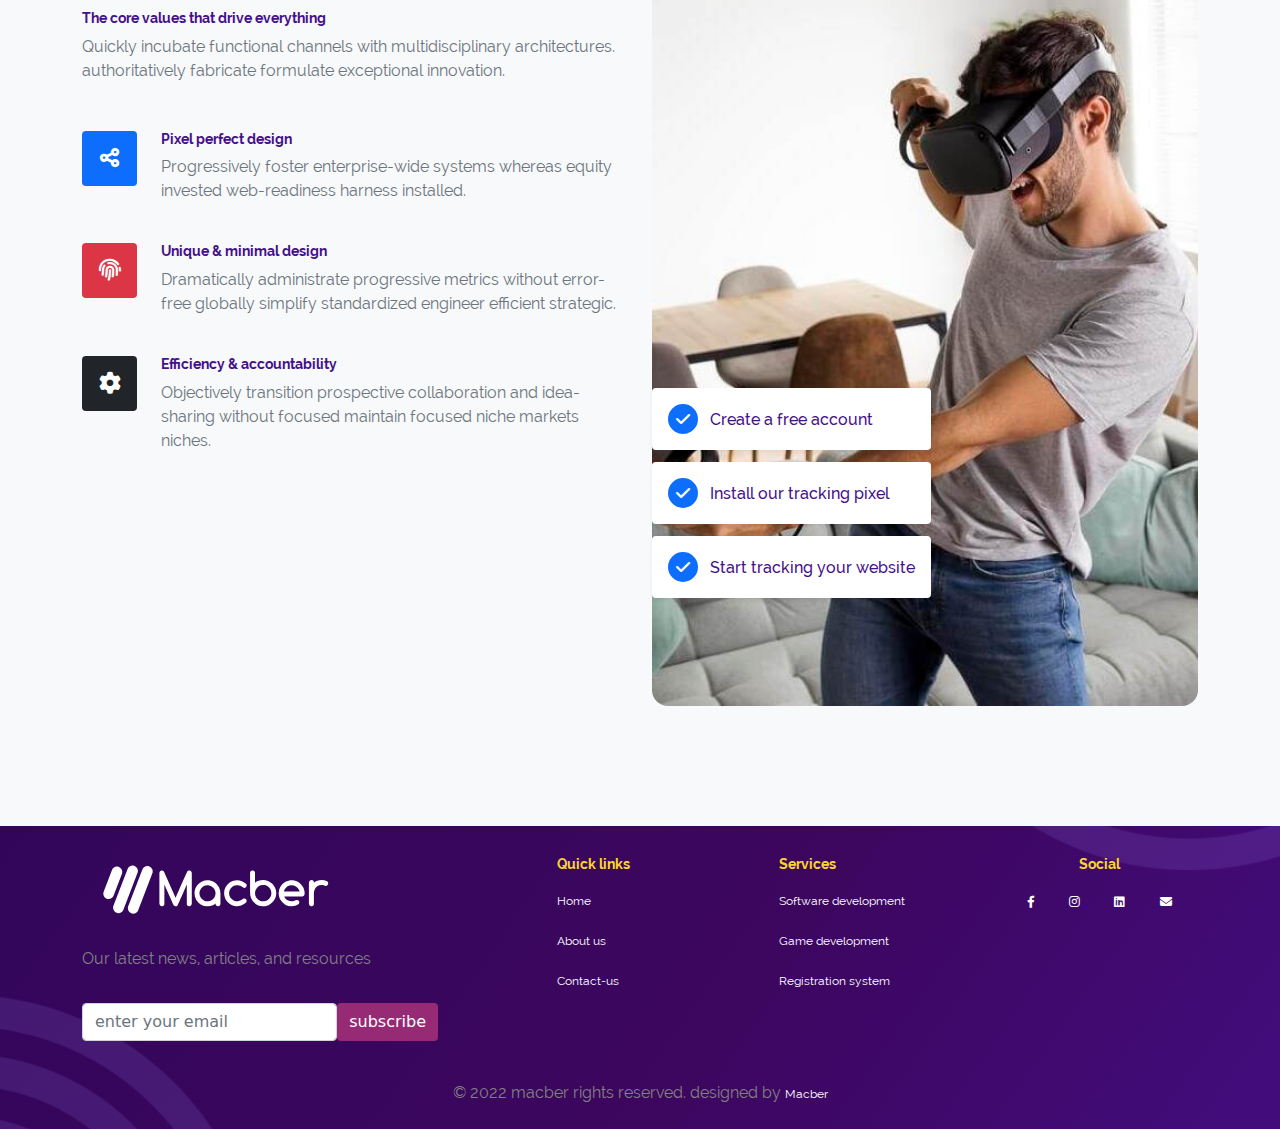
==== commit fb6d1f34: "our work" ====
--- a/about.html
+++ b/about.html
@@ -80,7 +80,7 @@
                         <li class="nav-item active">
                             <a class="nav-link " href="about.html">About</a>
                         </li>
-                        <li class="nav-item active">
+                        <li class="nav-item ">
                             <a class="nav-link " href="softwaredevelopment.html">Software Development</a>
                         </li>
                     </ul>
--- a/src/css/common.css
+++ b/src/css/common.css
@@ -496,7 +496,6 @@
   transition: ease-in-out 1s;
   width: 50px;
   height: 50px;
-  border-radius: 50%;
 }
 
 
--- a/src/css/main.css
+++ b/src/css/main.css
@@ -80,7 +80,8 @@
   background-repeat: no-repeat;
   width: 100%;
   height: 100vh;
-  background-color: #F8F9FA;
+  background-size: cover;
+  /* background-color: #F8F9FA; */
 }
 .why-choose-us .box{
   background-color: #ddc554;
@@ -90,13 +91,14 @@
   background: transparent;
   box-shadow: 0px 0px 13px #DED6E8;
   border-radius: 5px;
-  position: relative;
-  /* width: 350px; */
-  /* padding: 8rem  0; */
-  margin-top: 5rem;
-  position: relative;
-  left: 83px;
-  top: 97px;
+  /* position: relative; */
+  width: 500px;
+  height: 600px;
+  padding: 2rem  0;
+  /* margin-top: 5rem; */
+  position: absolute;
+  left: 40px;
+  top: 110px;
   border: 23px solid yellow;
 }
 .box-vis{
@@ -119,14 +121,18 @@
   color: yellow;
   font-family: Raleway-Bold;
   text-transform: uppercase;
+  font-size: 45px;
+  letter-spacing: 3px;
 }
 .why-choose-us p{
-  text-align: justify;
   margin:0 20px;
+  font-size: 18px;
+
 }
 .box-vis h1{
   font-family: Raleway-Bold;
   text-transform: uppercase;
+
 }
   /* END About US */
 
@@ -781,4 +787,9 @@
   border-radius: 5px;
   position: relative;
   /* width: 350px; */
+}
+.box-work h4{
+  color: var(--primary-color1) !important;
+  padding: 20px 10px;
+
 }--- a/src/css/headerFooter.css
+++ b/src/css/headerFooter.css
@@ -213,13 +213,10 @@
 .navbar{
   background-color: #fff !important;
 }
-  .navbar-nav .nav-link {
+ 
+  .navbar .nav-link{
     font-family: Raleway-Regular !important;
-    font-weight: 200 !important;
-    font-size: 15px !important;
-
-  }
-  .navbar .nav-link{
+
     padding: 0.85rem 1rem;
     font-size: 18px;
     font-weight: 400;
@@ -261,6 +258,8 @@
     font-size: 40px;
     text-transform: uppercase;
     margin: 10px auto;
+    margin-left: 10px;
+
   }
   .banner-span{
     font-size: 30px;
@@ -272,17 +271,20 @@
     width: 100%;
     font-size: 18px;
     text-align: justify;
+    margin-left: 10px;
+
   }
   .h3-banner{
     font-family: Raleway-Regular !important ;
     font-size:50px ;
     color: #828282 !important;
     margin: 10px auto;
-    letter-spacing:15px;
+    letter-spacing:1px;
+    margin-left: 10px;
    
   }
   .head-banner-h1{
-    font-size: 80px;
+    font-size: 57px;
     color: var(--primary-color1) !important;
   }
   .link-text-banner{
--- a/src/css/media-screen.css
+++ b/src/css/media-screen.css
@@ -36,7 +36,7 @@
       width: 60% !important;
     }
     .navbar-toggler{
-      width: 22%;
+    
       border: none;
       text-align: inherit;
     }
@@ -76,9 +76,10 @@
     .why-choose-us {
       background-image: none;
       background-color: rgb(129, 122, 122) !important;
+      height: 70vh;
     }
     .box-mis{
-     
+     width: auto;
       padding: 0;
       left: 0;
     }
@@ -102,7 +103,7 @@
       text-align: center;
     }
     .home-btn{
-      color: #fff !important;
+      color: var(--primary-color1) !important;
     }
     .box-mis .pt-3{
       margin-bottom: 0;
@@ -119,6 +120,20 @@
     }
     .footer-logo img{
       width: 50%;
+    }
+    .projects .head-brief{
+      font-size: 2rem;
+    }
+    .project-address{
+      height: 215px;
+    }
+    .project-content .office-info .project-name{
+      top: 50px;
+      left: 10px;
+    }
+    #myBtn .fa-arrow-up{
+      position: relative;
+      right: 5px;
     }
   }
   
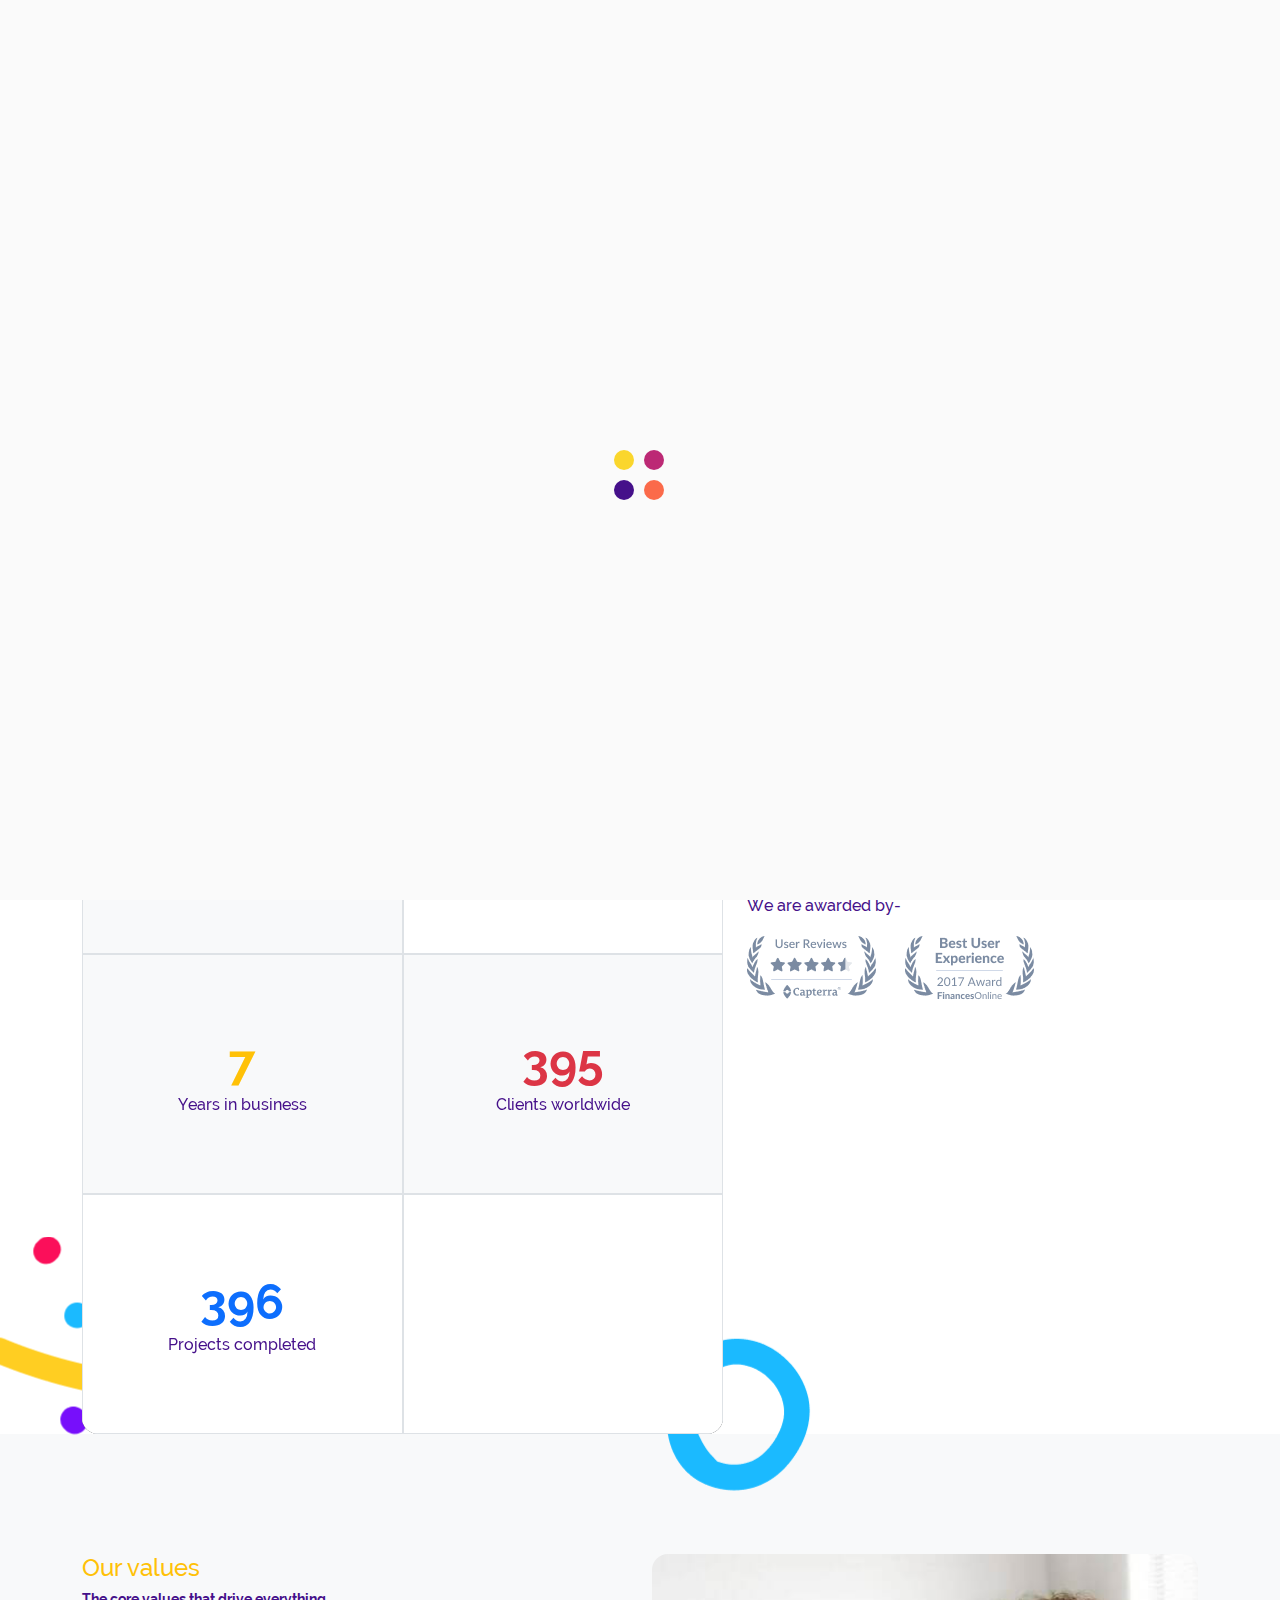
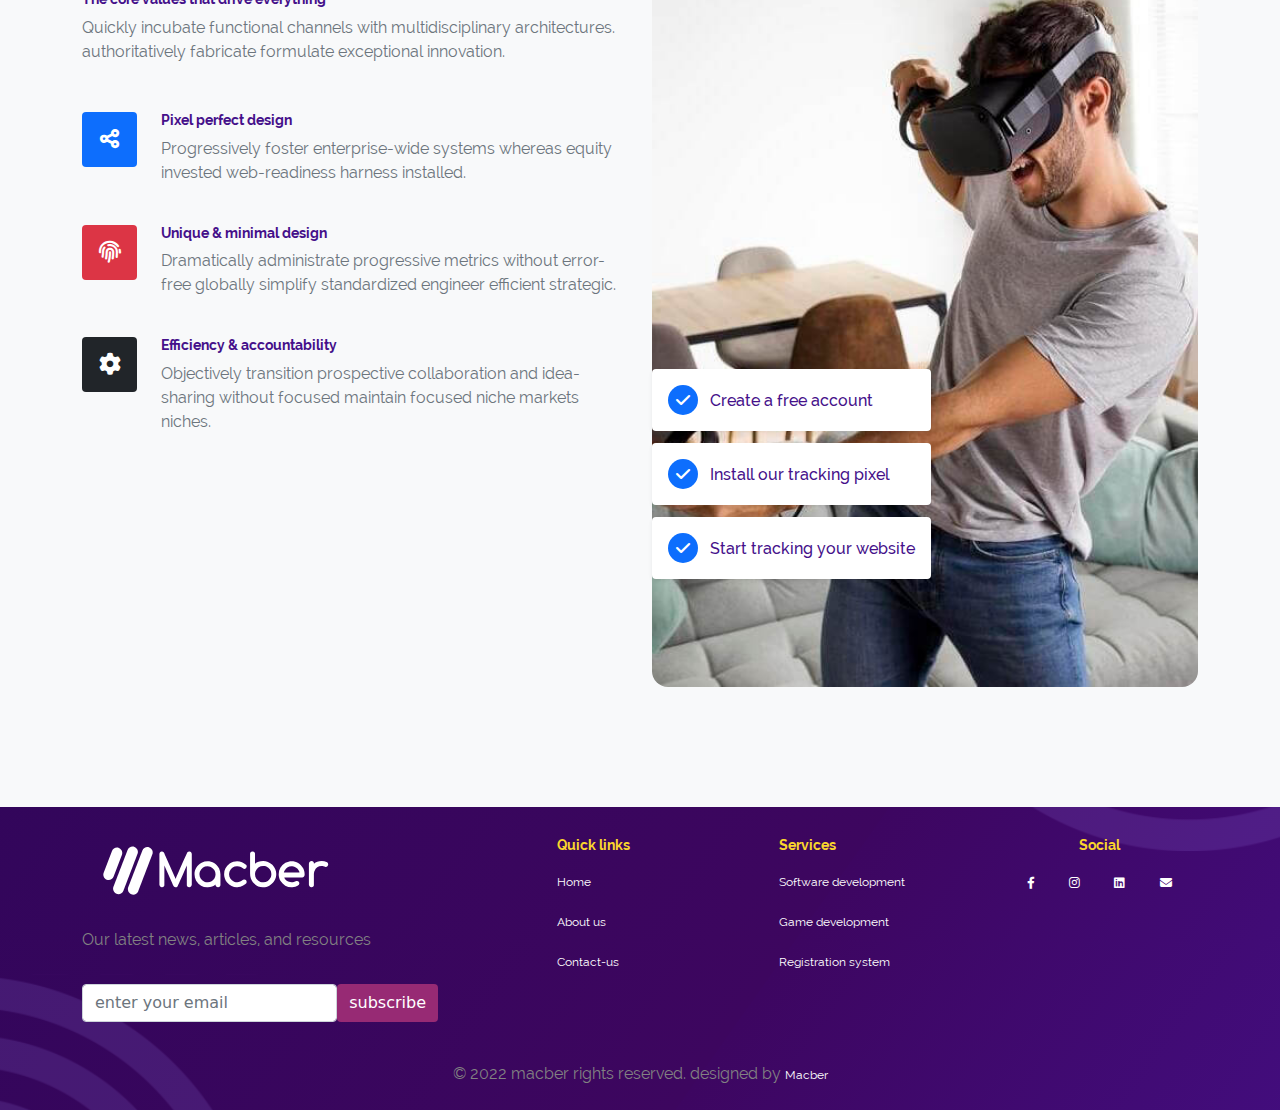
==== commit d9861d89: "edit" ====
--- a/about.html
+++ b/about.html
@@ -63,7 +63,7 @@
         <nav class="navbar navbar-expand-lg navbar-light  ">
             <div class="container-fluid">
                 <div class="d-flex">
-                    <a class="navbar-brand" href="index.html"><img src="src/image/logos/Macber logo.svg" class="w-100"
+                    <a class="navbar-brand" href="index.html"><img src="src/image/logos/Macber logo.svg" class="w-75"
                             alt="mavber-logo"></a>
                     <button class="navbar-toggler about-btn" type="button" data-bs-toggle="collapse"
                         data-bs-target="#navbarSupportedContent" aria-controls="navbarSupportedContent"
--- a/src/css/common.css
+++ b/src/css/common.css
@@ -190,6 +190,9 @@
   transform: scale(.8);
   transition: transform 2s;
 }
+.btn-contact:hover{
+  color: #fff;
+}
 .btn-purble {
   color: var(--neutral-color1);
   background-color: var(--primary-color1);
--- a/src/css/main.css
+++ b/src/css/main.css
@@ -79,9 +79,7 @@
   background-position: center;
   background-repeat: no-repeat;
   width: 100%;
-  height: 100vh;
   background-size: cover;
-  /* background-color: #F8F9FA; */
 }
 .why-choose-us .box{
   background-color: #ddc554;
@@ -89,16 +87,12 @@
 }
 .box-mis{
   background: transparent;
-  box-shadow: 0px 0px 13px #DED6E8;
+  box-shadow: 0px 0px 13px #ded6e8;
   border-radius: 5px;
-  /* position: relative; */
   width: 500px;
-  height: 600px;
-  padding: 2rem  0;
-  /* margin-top: 5rem; */
-  position: absolute;
-  left: 40px;
-  top: 110px;
+  height: 534px;
+  padding: 2rem 0;
+  
   border: 23px solid yellow;
 }
 .box-vis{
@@ -201,7 +195,7 @@
 
 /* Start projects */
 .projects{
-  background-image: url('../../src/image/pattern.svg');
+  /* background-image: url('../../src/image/pattern.svg'); */
   /* background-position: center; */
 }
 .projects .card-body .card-subtitle{
@@ -784,12 +778,20 @@
 .box-work{
   background: #FCF9FF;
   box-shadow: 0px 0px 13px #DED6E8;
-  border-radius: 5px;
+  border-radius: 9px;
   position: relative;
   /* width: 350px; */
 }
+.text-box-work{
+  line-height: 1.1;
+  font-size: 13px;
+  text-align: left;
+}
 .box-work h4{
   color: var(--primary-color1) !important;
-  padding: 20px 10px;
+
+}
+.work-text {
+  padding: 40px 10px;
 
 }--- a/src/css/headerFooter.css
+++ b/src/css/headerFooter.css
@@ -218,7 +218,7 @@
     font-family: Raleway-Regular !important;
 
     padding: 0.85rem 1rem;
-    font-size: 18px;
+    font-size: 12px;
     font-weight: 400;
     position: relative;
     color: var( --primary-color1) !important;
--- a/src/css/contact.css
+++ b/src/css/contact.css
@@ -4,11 +4,11 @@
 }
 .navbar .nav-link{
   text-transform: uppercase;
-  padding: 0.85rem 1rem;
-  /* font-size: 18px; */
+  padding: 0.85rem 2rem;
   font-weight: 400;
   position: relative;
   color: var(--primary-color1) !important;
+  font-size: 12px !important;
  
 }
 .navbar .active .nav-link {
--- a/src/css/media-screen.css
+++ b/src/css/media-screen.css
@@ -76,18 +76,21 @@
     .why-choose-us {
       background-image: none;
       background-color: rgb(129, 122, 122) !important;
-      height: 70vh;
+      /* height: 70vh; */
     }
     .box-mis{
      width: auto;
       padding: 0;
       left: 0;
+      height: 550px;
     }
     .box-mis h1{
-      margin-top: 12px;
+      margin-top: 0;
+    font-size: 20px;
     }
     .box-mis p{
       margin-bottom: 12px;
+      font-size: 14px;
     }
     .icon-content{
       margin-top: 10px;
